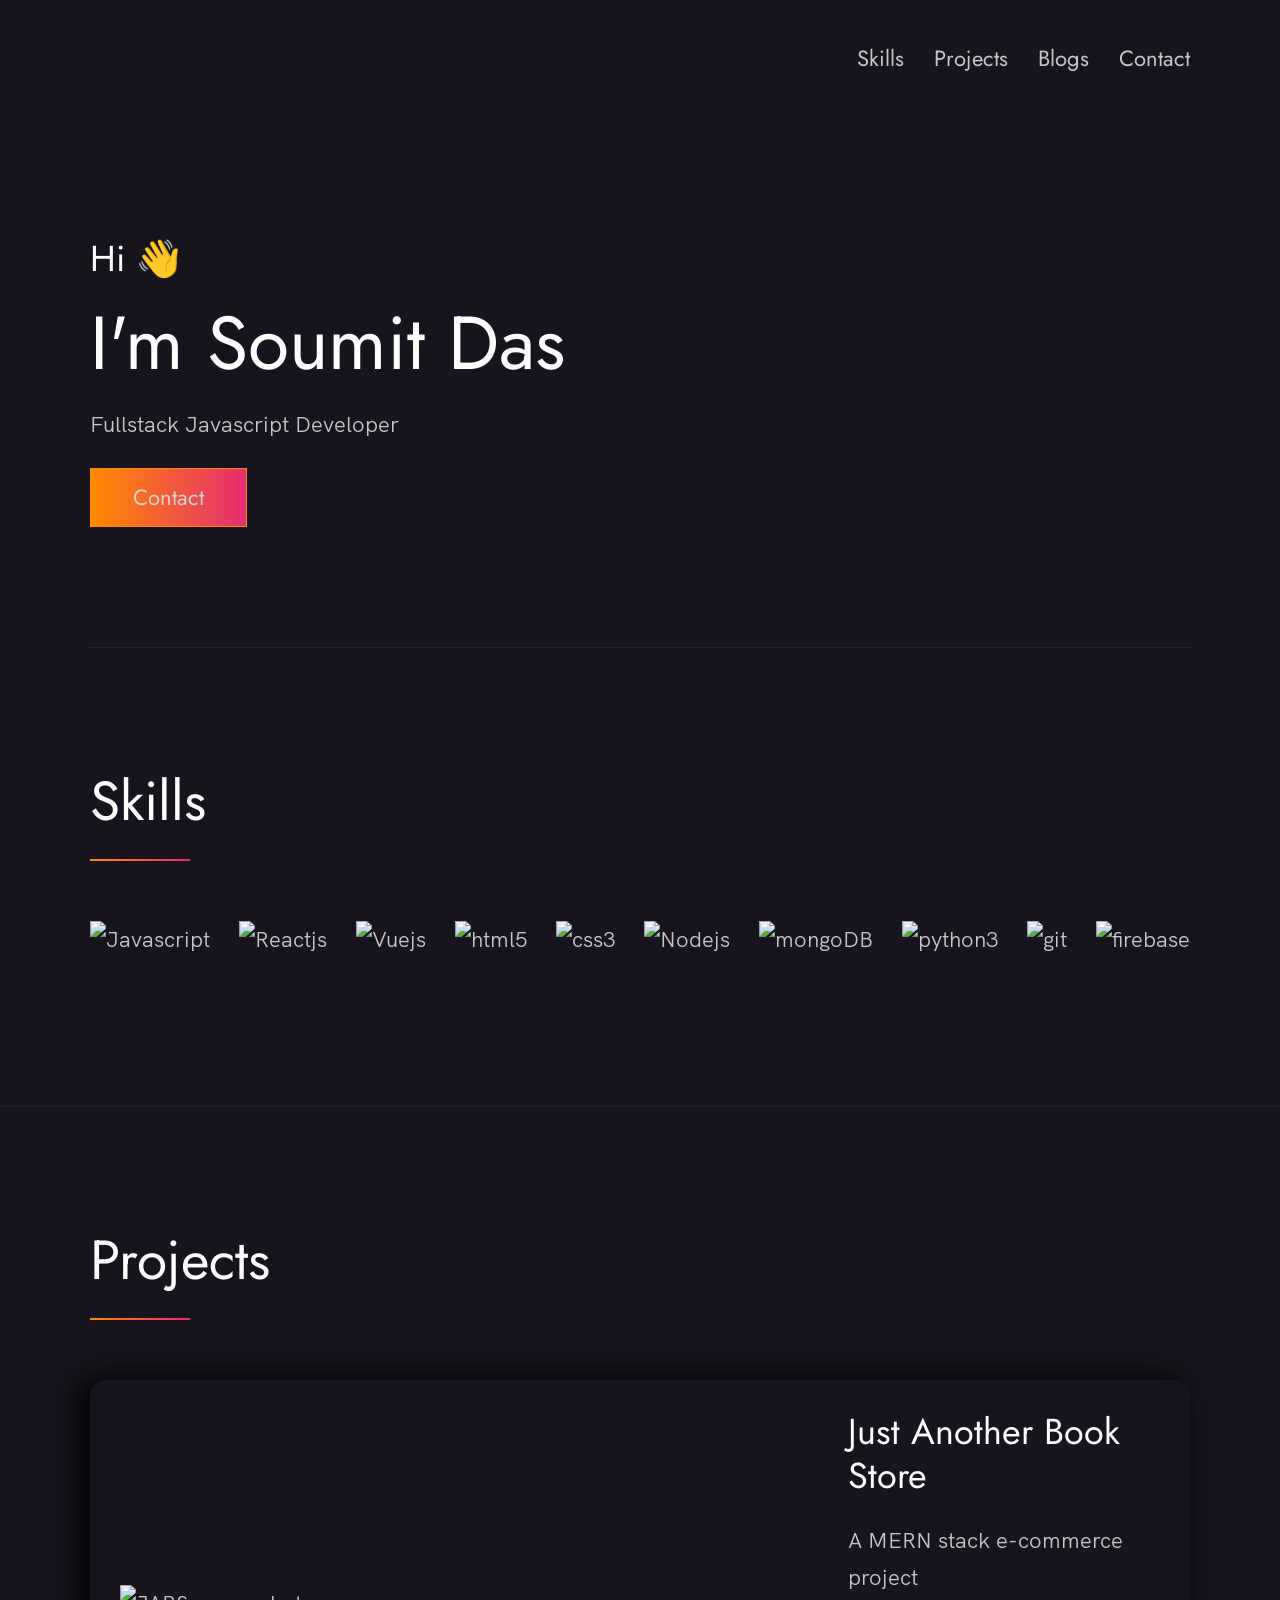
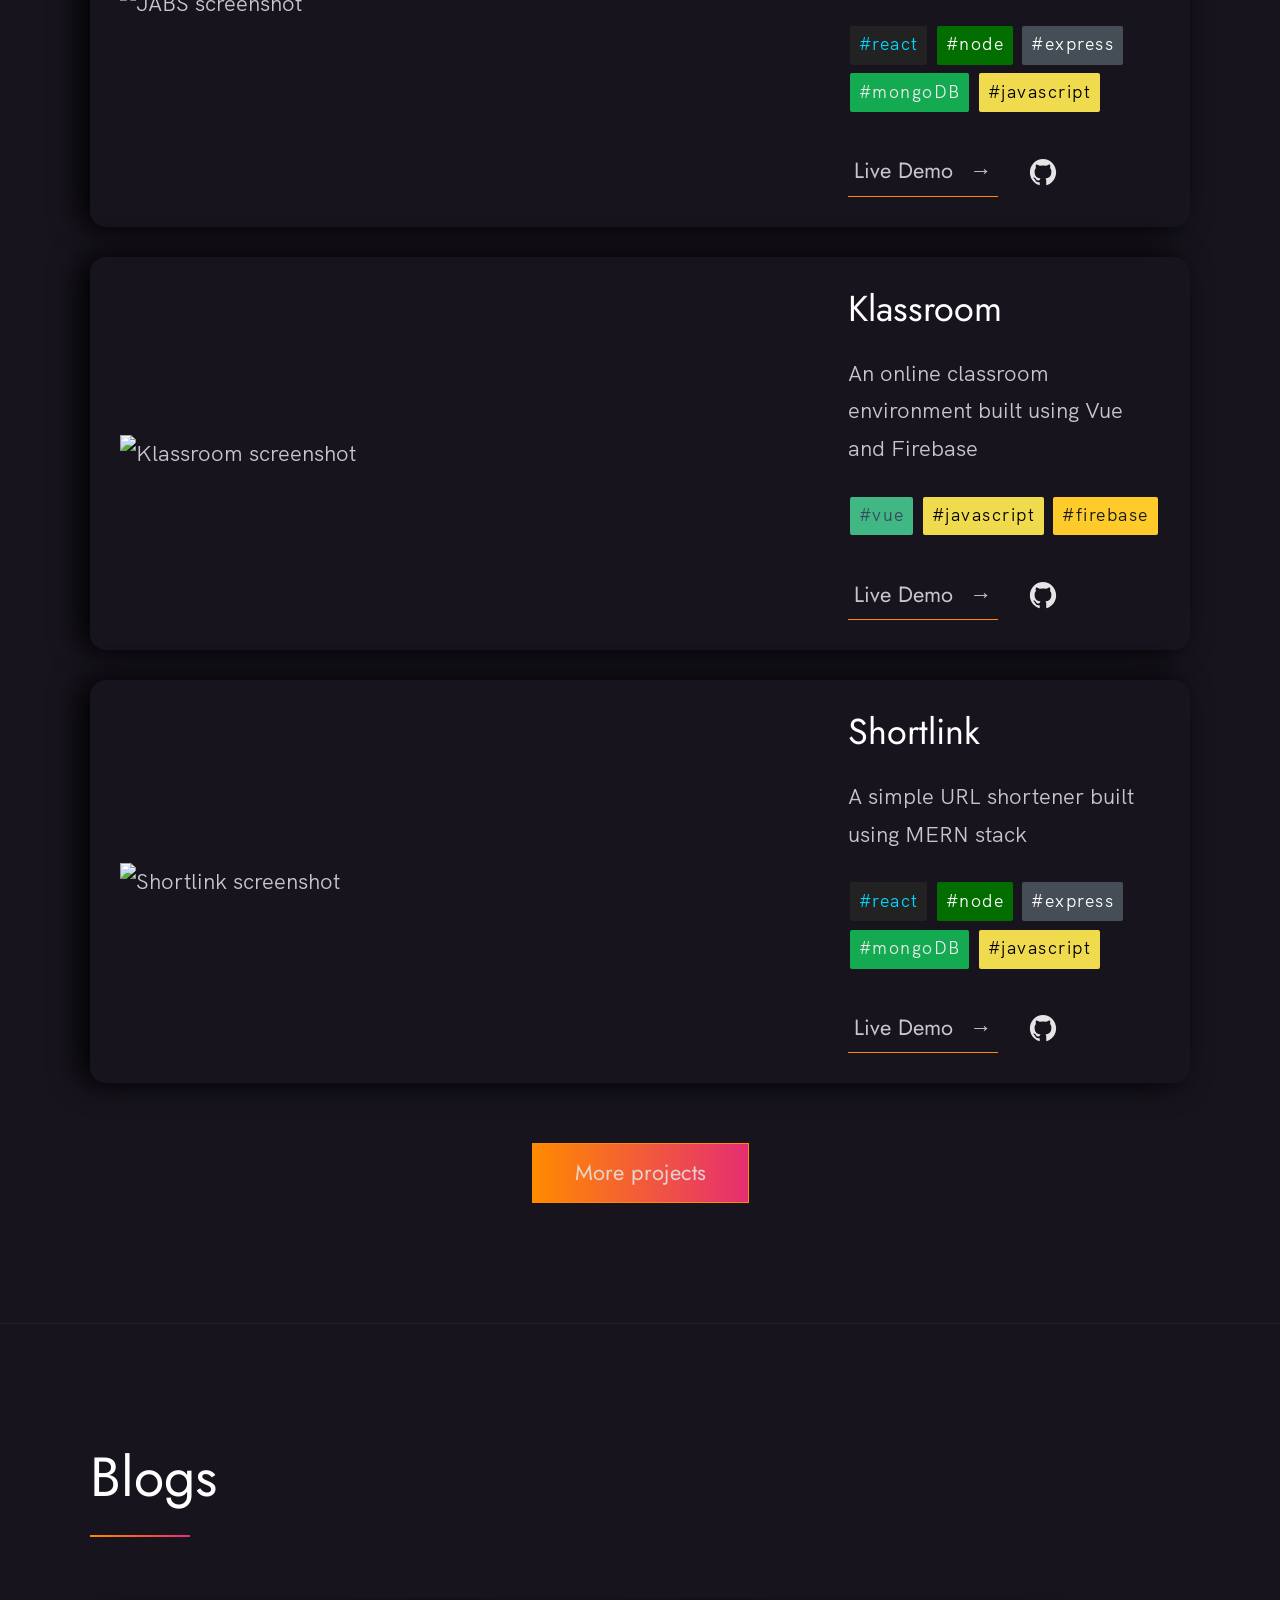
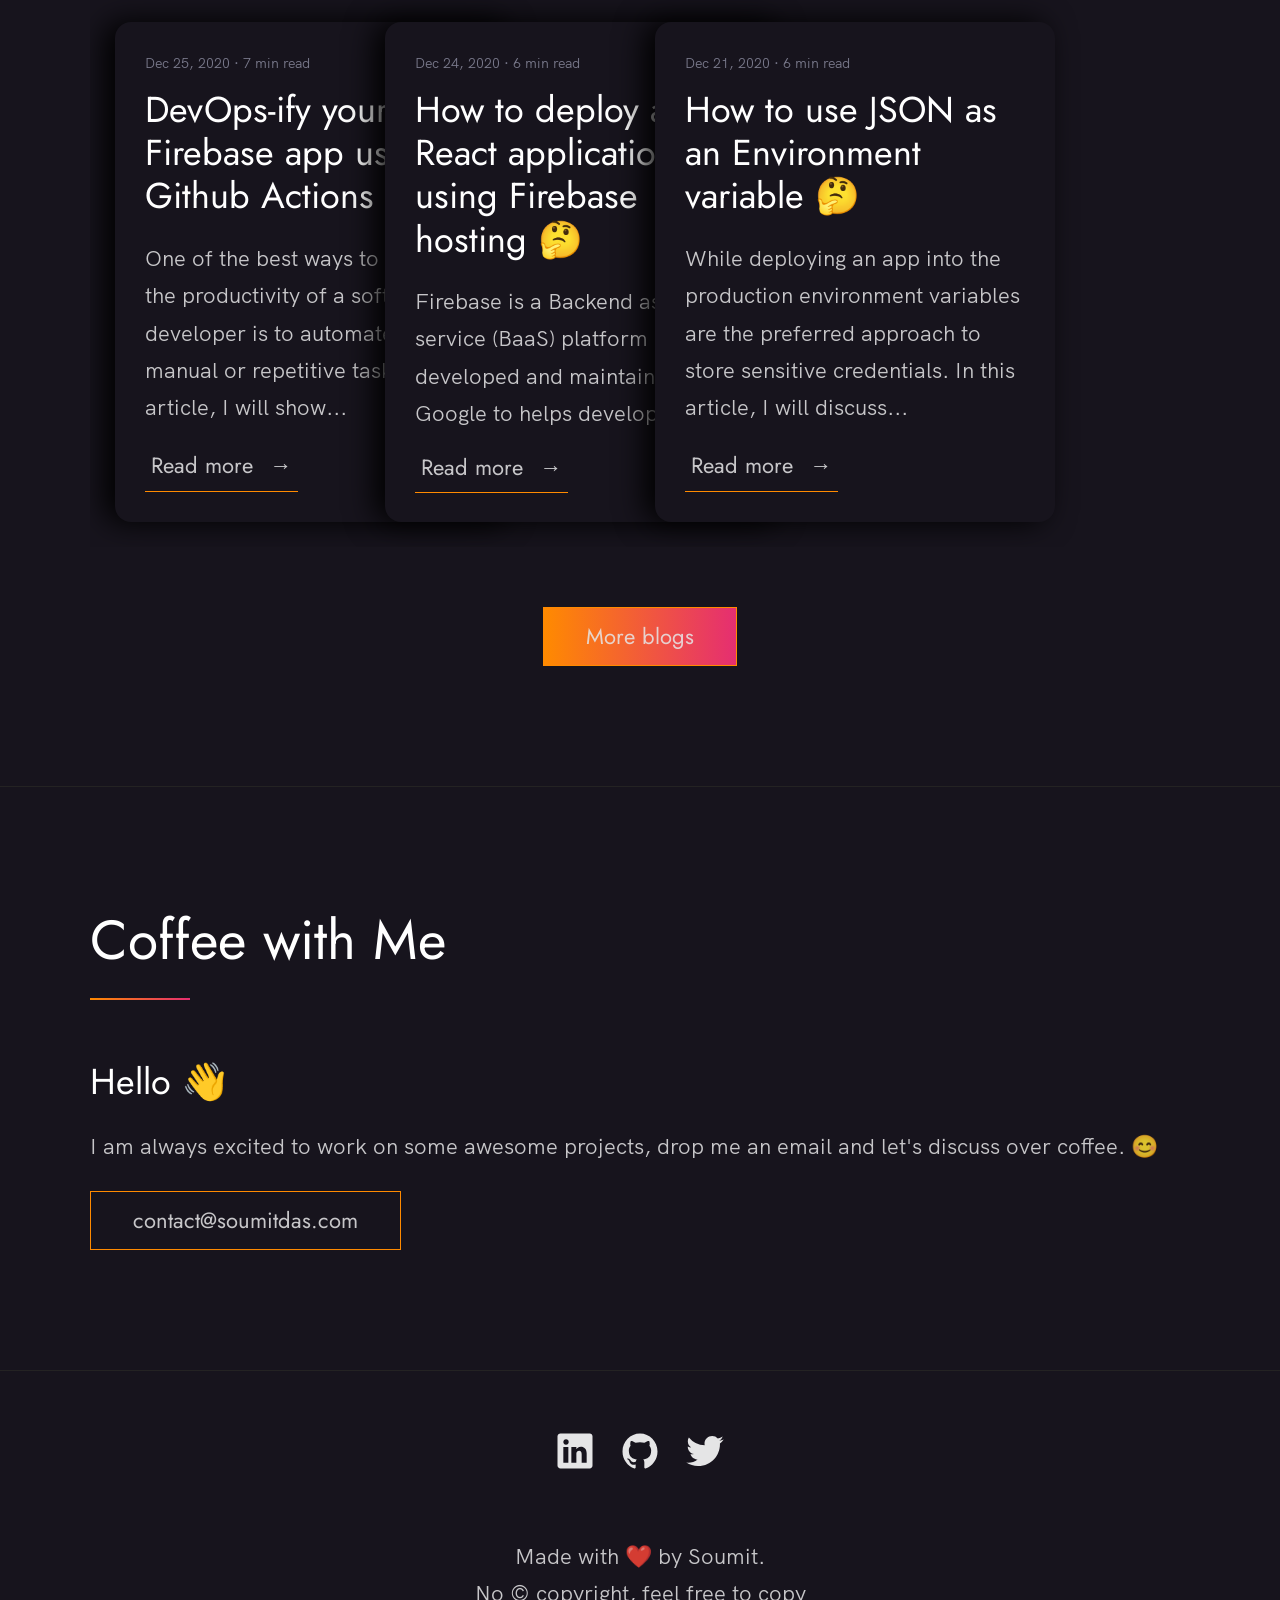
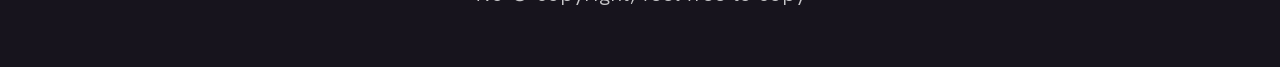
==== public/index.html @ e8c11f20 "first commit" ====
<!DOCTYPE html>
<html lang="en">
  <head>
    <meta charset="UTF-8" />
    <meta name="viewport" content="width=device-width, initial-scale=1.0" />
    <title>Myself Soumit Das</title>
    <meta
      name="description"
      content="An Engineering undergraduate student passionate about web technologies, worked with React, Vue, NodeJS, Express, MongoDB, PostgreSQL, Git and also familiar with Python, TypeScript, GraphQL, CI/CD"
    />
    <meta
      name="keywords"
      content="Soumit Das, Javascript, React, Vue, NodeJS, Express, MongoDB, PostgreSQL, Git, Python, TypeScript, GraphQL, CI/CD"
    />
    <link rel="shortcut icon" href="favicon.ico" type="image/x-icon" />
    <link rel="stylesheet" href="./static/css/style.css" />
  </head>
  <body>
    <header class="header">
      <div class="container">
        <nav class="navbar" role="navigation">
          <ul class="navbar-items">
            <li class="navbar-item">
              <a href="#skills" class="navbar-link">Skills</a>
            </li>
            <li class="navbar-item">
              <a href="#projects" class="navbar-link">Projects</a>
            </li>
            <li class="navbar-item">
              <a href="#blogs" class="navbar-link">Blogs</a>
            </li>
            <li class="navbar-item">
              <a href="#contact" class="navbar-link">Contact</a>
            </li>
          </ul>
        </nav>
        <div class="home-banner">
          <div class="banner-text">
            <h3>Hi 👋</h3>
            <h1 class="heading-primary">I'm Soumit Das</h1>
            <p class="subtitle">Fullstack Javascript Developer</p>
            <a href="#contact" class="button button-orange">Contact</a>
          </div>
          <!-- <div class="banner-image">
            <img
              src="./static/images/programming_banner.svg"
              alt="Programming"
            />
          </div> -->
        </div>
      </div>
    </header>
    <main>
      <section id="skills">
        <div class="container">
          <h2>Skills</h2>
          <div class="skills">
            <img
              src="https://s.svgbox.net/files.svg?ic=js-official&fill=000000"
              alt="Javascript"
              class="skills-icon"
            />
            <img
              src="https://s.svgbox.net/files.svg?ic=reactjs&fill=000000"
              alt="Reactjs"
              class="skills-icon"
            />
            <img
              src="https://s.svgbox.net/files.svg?ic=vue&fill=000000"
              alt="Vuejs"
              class="skills-icon"
            />
            <img
              src="https://s.svgbox.net/files.svg?ic=html&fill=000000"
              alt="html5"
              class="skills-icon"
            />
            <img
              src="https://s.svgbox.net/files.svg?ic=css&fill=000000"
              alt="css3"
              class="skills-icon"
            />
            <img
              src="https://s.svgbox.net/files.svg?ic=node&fill=000000"
              alt="Nodejs"
              class="skills-icon"
            />
            <img
              src="https://s.svgbox.net/files.svg?ic=mongo&fill=000000"
              alt="mongoDB"
              class="skills-icon"
            />
            <img
              src="https://s.svgbox.net/files.svg?ic=python&fill=000000"
              alt="python3"
              class="skills-icon"
            />
            <img
              src="https://s.svgbox.net/files.svg?ic=git&fill=000000"
              alt="git"
              class="skills-icon"
            />
            <img
              src="https://s.svgbox.net/files.svg?ic=firebase&fill=000000"
              alt="firebase"
              class="skills-icon"
            />
          </div>
        </div>
      </section>
      <section id="projects">
        <div class="container">
          <h2>Projects</h2>
          <article class="project-card">
            <figure class="project-image">
              <img
                src="https://i.imgur.com/p5w8kGt.jpg"
                alt="JABS screenshot"
              />
            </figure>
            <div class="project-text">
              <h3>Just Another Book Store</h3>
              <p>A MERN stack e-commerce project</p>
              <!-- <ul>
                <li>JavaScript</li>
              </ul> -->
              <div class="tags">
                <span class="tag tag-small tag-react">#react</span>
                <span class="tag tag-small tag-node">#node</span>
                <span class="tag tag-small">#express</span>
                <span class="tag tag-small tag-mongo">#mongoDB</span>
                <span class="tag tag-small tag-javascript">#javascript</span>
              </div>
              <div class="project-links">
                <a
                  href="https://jabs.netlify.app/"
                  target="_blank"
                  rel="noopener noreferrer"
                  class="link-text"
                >
                  Live Demo <span>&rarr;</span>
                </a>
                <a
                  href="https://github.com/soumitdas/jabs"
                  title="View Source Code"
                  target="_blank"
                  rel="noopener noreferrer"
                >
                  <img
                    src="./static/images/github.svg"
                    class="project-source"
                    alt="GitHub"
                  />
                </a>
              </div>
            </div>
          </article>
          <article class="project-card">
            <figure class="project-image">
              <img
                src="https://i.imgur.com/MnHKpUg.jpg"
                alt="Klassroom screenshot"
              />
            </figure>
            <div class="project-text">
              <h3>Klassroom</h3>
              <p>
                An online classroom environment built using Vue and Firebase
              </p>
              <div class="tags">
                <span class="tag tag-small tag-vue">#vue</span>
                <span class="tag tag-small tag-javascript">#javascript</span>
                <span class="tag tag-small tag-firebase">#firebase</span>
              </div>
              <div class="project-links">
                <a
                  href="https://klassroom-demo.web.app/"
                  target="_blank"
                  rel="noopener noreferrer"
                  class="link-text"
                >
                  Live Demo <span>&rarr;</span>
                </a>
                <a
                  href="https://github.com/soumitdas/klassroom"
                  title="View Source Code"
                  target="_blank"
                  rel="noopener noreferrer"
                >
                  <img
                    src="./static/images/github.svg"
                    class="project-source"
                    alt="GitHub"
                  />
                </a>
              </div>
            </div>
          </article>
          <article class="project-card">
            <figure class="project-image">
              <img
                src="https://i.imgur.com/ahQR9h0.png"
                alt="Shortlink screenshot"
              />
            </figure>
            <div class="project-text">
              <h3>Shortlink</h3>
              <p>A simple URL shortener built using MERN stack</p>
              <div class="tags">
                <span class="tag tag-small tag-react">#react</span>
                <span class="tag tag-small tag-node">#node</span>
                <span class="tag tag-small">#express</span>
                <span class="tag tag-small tag-mongo">#mongoDB</span>
                <span class="tag tag-small tag-javascript">#javascript</span>
              </div>
              <div class="project-links">
                <a
                  href="https://app.go6.in/"
                  target="_blank"
                  rel="noopener noreferrer"
                  class="link-text"
                >
                  Live Demo <span>&rarr;</span>
                </a>
                <a
                  href="https://github.com/soumitdas/shortlink"
                  title="View Source Code"
                  target="_blank"
                  rel="noopener noreferrer"
                >
                  <img
                    src="./static/images/github.svg"
                    class="project-source"
                    alt="GitHub"
                  />
                </a>
              </div>
            </div>
          </article>
          <div class="show-more-button">
            <a
              href="https://github.com/soumitdas"
              class="button button-orange"
              target="_blank"
              rel="noopener noreferrer"
              >More projects</a
            >
          </div>
        </div>
      </section>
      <section id="blogs">
        <div class="container">
          <h2>Blogs</h2>
          <div class="blogs-list">
            <article class="card">
              <header class="card-header">
                <p>
                  <time datetime="2020-12-25">Dec 25, 2020 </time
                  ><span>&middot;</span> 7 min read
                </p>
                <h3>DevOps-ify your Firebase app using Github Actions 😎</h3>
              </header>
              <div class="card-content">
                <p>
                  One of the best ways to increase the productivity of a
                  software developer is to automate any manual or repetitive
                  task. In this article, I will show...
                </p>
              </div>
              <div class="card-links">
                <a
                  href="https://soumitdas.hashnode.dev/devopsify-your-firebase-app-using-github-actions"
                  target="_blank"
                  rel="noopener noreferrer"
                  class="link-text"
                >
                  Read more <span>&rarr;</span>
                </a>
              </div>
            </article>
            <article class="card">
              <header class="card-header">
                <p>
                  <time datetime="2020-12-24">Dec 24, 2020 </time
                  ><span>&middot;</span> 6 min read
                </p>
                <h3>
                  How to deploy a React application using Firebase hosting 🤔
                </h3>
              </header>
              <div class="card-content">
                <p>
                  Firebase is a Backend as a service (BaaS) platform developed
                  and maintained by Google to helps developers...
                </p>
              </div>
              <div class="card-links">
                <a
                  href="https://soumitdas.hashnode.dev/how-to-deploy-a-react-application-using-firebase-hosting"
                  target="_blank"
                  rel="noopener noreferrer"
                  class="link-text"
                >
                  Read more <span>&rarr;</span>
                </a>
              </div>
            </article>
            <article class="card">
              <header class="card-header">
                <p>
                  <time datetime="2020-12-21">Dec 21, 2020 </time
                  ><span>&middot;</span> 6 min read
                </p>
                <h3>How to use JSON as an Environment variable 🤔</h3>
              </header>
              <div class="card-content">
                <p>
                  While deploying an app into the production environment
                  variables are the preferred approach to store sensitive
                  credentials. In this article, I will discuss...
                </p>
              </div>
              <div class="card-links">
                <a
                  href="https://soumitdas.hashnode.dev/how-to-use-json-as-an-environment-variable"
                  target="_blank"
                  rel="noopener noreferrer"
                  class="link-text"
                >
                  Read more <span>&rarr;</span>
                </a>
              </div>
            </article>
          </div>
          <div class="show-more-button">
            <a
              href="https://soumitdas.hashnode.dev/"
              class="button button-orange"
              target="_blank"
              rel="noopener noreferrer"
              >More blogs</a
            >
          </div>
        </div>
      </section>
      <section id="contact">
        <div class="container">
          <h2>Coffee with Me</h2>
          <h3>Hello 👋</h3>
          <p>
            I am always excited to work on some awesome projects, drop me an
            email and let's discuss over coffee. 😊
          </p>
          <a href="mailto:contact@soumitdas.com" class="button"
            >contact@soumitdas.com</a
          >
        </div>
      </section>
    </main>
    <footer class="footer">
      <div class="container">
        <ul class="footer-social-links">
          <li class="footer-social-link-item">
            <a
              href="https://www.linkedin.com/in/soumitdas99"
              title="Link to LinkedIn Profile"
            >
              <img
                src="./static/images/linkedin.svg"
                class="footer-social-image"
                alt="LinkedIn"
              />
            </a>
          </li>
          <li class="footer-social-link-item">
            <a
              href="https://github.com/soumitdas/"
              title="Link to Github Profile"
            >
              <img
                src="./static/images/github.svg"
                class="footer-social-image"
                alt="GitHub"
              />
            </a>
          </li>
          <li class="footer-social-link-item">
            <a
              href="https://twitter.com/soumitdas99"
              title="Link to Twitter Profile"
            >
              <img
                src="./static/images/twitter.svg"
                class="footer-social-image"
                alt="Twitter"
              />
            </a>
          </li>
        </ul>
        <p>
          Made with ❤️ by Soumit. <br />
          No &copy; copyright, feel free to copy
        </p>
      </div>
    </footer>
    <a href="#top" class="back-to-top" title="Back to Top">
      <img src="./static/images/arrow_up.svg" alt="Back to Top" />
    </a>
    <script src="main.js"></script>
  </body>
</html>
---- public/static/css/style.css ----
@font-face {
  font-family: "Hk Grotesk";
  font-style: normal;
  font-weight: 400;
  src: url("../fonts/HKGrotesk-Regular.woff") format("woff");
}

@font-face {
  font-family: "Jost";
  font-style: normal;
  font-weight: 400;
  src: url("../fonts/Jost-Regular.ttf") format("woff");
}

:root {
  --font: "Hk Grotesk", sans-serif;
  --font-size-small: 1.8rem;
  --font-size-normal: 2.2rem;
  --font-size-medium: 2.8rem;
  --font-size-medium-1: 3.6rem;
  --font-size-large: 5.5rem;
  --font-size-extra-large: 7.5rem;

  --line-height-normal: 1.7;
  --line-height-small: 1.2;

  --orange: #ff8a00;
  --black: #17141d;
  --white: #fff;
  --white-1: #e5e5e6da;
  --light-dark: #7a7a8c;
  --tag-bg: #454e56;
  --gradient: linear-gradient(90deg, var(--orange), #e52e71);

  --border-bottom: #7a7a8c;
  --border-light: 1px solid rgb(36, 35, 35);

  --container-max-width: 1180px;
  --container-normal-width: 800px;
  --container-medium-width: 700px;
  --container-small-width: 500px;

  --gutter-huge: 12rem;
  --gutter-medium: 6rem;
  --gutter-normal: 3rem;
  --gutter-small: 2.5rem;
  --gutter-small-1: 2.5rem;
  --gutter-extra-small: 2rem;
}

* {
  margin: 0;
  padding: 0;
  box-sizing: inherit;
}

html {
  font-size: 62.5%;
  box-sizing: border-box;
  scroll-behavior: smooth;
}

@media (max-width: 1000px) {
  html {
    font-size: 52%;
  }
}

body {
  font-size: var(--font-size-normal);
  font-family: var(--font);
  font-weight: 400;
  color: var(--white-1);
  line-height: var(--line-height-normal);
  background: var(--black);
  overflow-x: hidden;
}

img {
  object-fit: contain;
  max-width: 100%;
}

.container {
  max-width: var(--container-max-width);
  margin: 0 auto;
}

@media (max-width: 1340px) {
  .container {
    max-width: 1100px;
  }
}

@media (max-width: 1240px) {
  .container {
    padding: 0 var(--gutter-normal);
  }
}
@media (max-width: 600px) {
  .container {
    max-width: 0 var(--gutter-normal);
  }
}

section {
  padding: var(--gutter-huge) 0;
  border-bottom: var(--border-light);
}

/*typography*/
h1,
h2,
h3 {
  font-family: "Jost", sans-serif;
  line-height: var(--line-height-small);
  font-weight: 400;
  color: var(--white);
}

.heading-primary {
  line-height: 1;
  font-size: var(--font-size-extra-large);
  font-weight: 400;
}

h2 {
  font-size: var(--font-size-large);
  margin-bottom: var(--gutter-medium);
}

h2::after {
  content: "";
  display: block;
  height: 2px;
  width: 10rem;
  background: var(--gradient);
  margin: var(--gutter-small) 0;
}

h3 {
  font-size: var(--font-size-medium-1);
  margin-bottom: var(--gutter-small);
}

@media (max-width: 500px) {
  .heading-primary {
    font-size: var(--font-size-large);
  }

  h2 {
    font-size: var(--font-size-medium-1);
  }

  h3 {
    font-size: var(--font-size-medium);
  }
}

p {
  margin: var(--gutter-small-1) 0;
}

/* @media (max-width: 900px) {
 .heading-primary {
    font-size: var(--font-size-large);
  }

  p {
    max-width: var(--container-small-width);
  }
} */

/*nav*/
.navbar {
  display: flex;
  justify-content: flex-end;
  padding: var(--gutter-normal) 0;
}

.navbar-items {
  display: flex;
  list-style: none;
}

.navbar-item:not(:last-child) {
  margin-right: var(--gutter-normal);
}

@media (max-width: 500px) {
  .navbar {
    justify-content: center;
  }
}

/* @media (max-width: 400px) {
  .navbar-item:not(:last-child) {
    margin-right: var(--gutter-normal);
  }
} */

@media (max-width: 300ox) {
  .navbar {
    font-size: var(--font-size-small);
  }
}

.navbar-link {
  position: relative;
  display: inline-block;
  padding: 1rem 0;
  text-decoration: none;
  color: inherit;
}

.navbar-link:hover {
  background: var(--gradient);
  text-shadow: none;
  -webkit-text-fill-color: transparent;
  -webkit-background-clip: text;
  background-clip: text;
}

/* links and button */
a {
  color: var(--white);
  font-weight: 400;
  font-family: "Jost", sans-serif;
  outline: 2px solid transparent;
}

::-moz-focus-inner {
  border: 0;
}

button:focus,
a:focus {
  outline: 2px solid var(--orange);
}

body:not(.user-is-tabbing) button:focus,
body:not(.user-is-tabbing) a:focus {
  outline: none;
}

.link:hover {
  color: var(--orange);
}

.button {
  position: relative;
  display: inline-block;
  padding: 1rem 4.2rem;
  text-decoration: none;
  color: inherit;
  border: 1px solid var(--orange);
  font-weight: 400;
}

.button:focus {
  outline: none;
}

.button::after {
  content: "";
  display: block;
  position: absolute;
  top: 0;
  left: 0;
  right: 100%;
  background: var(--white);
  height: 100%;
  z-index: -1;
  transition: all 0.2s cubic-bezier(1, 0.68, 0.16, 0.9);
}

.button:hover::after,
.button:focus::after {
  right: 0;
  background: var(--gradient);
}

.button-orange {
  background: var(--gradient);
  transition: all 0.2s;
}

.button-orange::after {
  display: none;
}

.button-orange:hover,
.button-orange:focus {
  background: transparent;
}

.link-text {
  position: relative;
  display: inline-block;
  padding: 0.6rem;
  color: inherit;
  text-decoration: none;
  border-bottom: 1px solid var(--orange);
}

.link-text::after {
  content: "";
  display: block;
  position: absolute;
  top: 0;
  left: 0;
  right: 100%;
  background: var(--white);
  height: 100%;
  z-index: -1;
  transition: all 0.2s cubic-bezier(1, 0.68, 0.16, 0.9);
}

.link-text:focus {
  outline: none;
}

.link-text:hover::after,
.link-text:focus:after {
  right: 0;
  background: var(--gradient);
}

.link-text span {
  padding-left: 1rem;
  font-family: sans-serif;
}

/* Skills */
.skills {
  display: flex;
  justify-content: space-between;
}

.skills-icon {
  height: 6.5rem;
  max-width: 18rem;
}

.skills::-webkit-scrollbar {
  width: 10px;
  height: 10px;
}
.skills::-webkit-scrollbar-thumb {
  background: #201c29;
  border-radius: 10px;
  box-shadow: inset 2px 2px 2px hsla(0, 0%, 100%, 0.25),
    inset -2px -2px 2px rgba(0, 0, 0, 0.25);
}

.skills::-webkit-scrollbar-track {
  background: linear-gradient(90deg, #201c29, #201c29 1px, #17141d 0, #17141d);
}

@media (max-width: 1240px) {
  .skills {
    overflow-x: scroll;
    padding: var(--gutter-normal);
  }

  .skills-icon:not(:last-of-type) {
    margin-right: var(--gutter-medium);
  }
}

/* ----- Back to Top ----- */

.back-to-top {
  position: fixed;
  bottom: 4rem;
  right: 4rem;
  display: flex;
  justify-content: center;
  align-items: center;
  height: 5.5rem;
  width: 5.5rem;
  background: var(--gradient);
  border-radius: 50%;
  z-index: 10;
  visibility: hidden;
  transition: all 0.4s;
}

.back-to-top img {
  height: 70%;
}

@media (max-width: 900px) {
  .back-to-top {
    right: 2rem;
  }
}

@media (max-width: 500px) {
  .back-to-top {
    right: 1rem;
  }
}

/* Project Cards */

.project-card {
  padding: var(--gutter-normal);
  border-radius: 16px;
  background: var(--black);
  box-shadow: -1rem 0 3rem #000;
  display: flex;
  align-items: center;
  transition: 0.2s;
  margin: 0;
  scroll-snap-align: start;
  clear: both;
  position: relative;
}

.project-card:hover {
  transform: translateY(-1rem);
}

.project-card:not(:last-child) {
  margin-bottom: var(--gutter-normal);
}

@media (max-width: 900px) {
  .project-card {
    align-items: initial;
    flex-direction: column;
  }
}

.project-image {
  margin-bottom: var(--gutter-normal);
}

/* .project-image img {
  border-top-left-radius: 16px;
  border-top-right-radius: 16px;
} */

.project-text {
  flex: 0 0 30%;
  /* padding: 0 var(--gutter-normal); */
}

.project-text h3:hover {
  background: var(--gradient);
  text-shadow: none;
  -webkit-text-fill-color: transparent;
  -webkit-background-clip: text;
  background-clip: text;
}

.project-text ul {
  list-style-position: inside;
  margin-bottom: var(--gutter-normal);
}

.project-links {
  display: flex;
  align-items: center;
}

.project-source {
  display: block;
  height: 3rem;
  margin-left: var(--gutter-normal);
  transition: all 0.3s;
}

.project-source:hover {
  transform: scale(1.2);
}

@media (min-width: 901px) {
  .project-image {
    flex: 1;
    margin-right: var(--gutter-medium);
    margin-bottom: 0;
  }
  /* .project-image img {
    border-top-left-radius: 16px;
    border-bottom-left-radius: 16px;
  } */

  .project-text {
    flex: 0 0 30%;
    /* padding: var(--gutter-normal) 0; */
  }
}

.show-more-button {
  text-align: center;
  margin-top: var(--gutter-medium);
}

/* Tags */
.tags:not(:last-child) {
  margin-bottom: var(--gutter-normal);
}

.tag {
  display: inline-block;
  border-radius: 3px;
  padding: 0.2em 0.5em 0.3em;
  border-radius: 2px;
  background: var(--tag-bg);
  color: var(--white);
  font-weight: 600;
  letter-spacing: 0.1ch;
  margin: 0.25em 0.1em;
}

.tag-small {
  font-size: 0.8em;
  display: inline-block;
  letter-spacing: 0.15ch;
  font-weight: 400;
}

.tag-large {
  font-size: 1.2em;
  border-radius: 4px;
}

.tag-javascript {
  background: #f0db4f;
  color: black;
}

.tag-vue {
  background: #41b883;
  color: #35495e;
}

.tag-node {
  background: #026e00;
  color: white;
}

.tag-mongo {
  background: #13aa52;
  color: #ececea;
}

.tag-purple {
  color: white;
  background: #6675e0;
}

.tag-react {
  color: #00d8ff;
  background: #222;
}

.tag-firebase {
  background: #ffcb2b;
  color: #12181a;
}

/* Blog cards */
.blogs-list {
  display: flex;
  padding: var(--gutter-small);
  overflow-x: auto;
}

.blogs-list::-webkit-scrollbar {
  width: 10px;
  height: 10px;
}
.blogs-list::-webkit-scrollbar-thumb {
  background: #201c29;
  border-radius: 10px;
  box-shadow: inset 2px 2px 2px hsla(0, 0%, 100%, 0.25),
    inset -2px -2px 2px rgba(0, 0, 0, 0.25);
}

.blogs-list::-webkit-scrollbar-track {
  background: linear-gradient(90deg, #201c29, #201c29 1px, #17141d 0, #17141d);
}

.card {
  height: 500px;
  width: 400px;
  min-width: 350px;
  padding: var(--gutter-normal);
  border-radius: 16px;
  background: var(--black);
  box-shadow: -1rem 0 3rem #000;
  display: flex;
  flex-direction: column;
  transition: 0.2s;
  margin: 0;
  scroll-snap-align: start;
  clear: both;
  position: relative;
}

.card .buttons {
  margin: 0.5rem 0;
}
.card .button {
  font-size: 14px;
}

.card:focus-within ~ .card,
.card:hover ~ .card {
  transform: translateX(130px);
}

.card:hover {
  transform: translateY(-1rem);
}

.card:not(:first-child) {
  margin-left: -130px;
}

.card-header {
  margin-bottom: 1rem;
}

.card-header p {
  font-size: 14px;
  margin: 0 0 1rem;
  color: var(--light-dark);
}

.card-header h3 {
  margin: 0.25rem 0 auto;
  text-decoration: none;
  border: 0;
  display: inline-block;
}

.card-header h3:hover {
  background: var(--gradient);
  text-shadow: none;
  -webkit-text-fill-color: transparent;
  -webkit-background-clip: text;
  background-clip: text;
}

.card-content {
  margin-top: 1rem;
  margin-bottom: auto;
}

.card-content p {
  margin: 0 0 1rem;
}

/* .header {
  height: 100vh;
} */

.home-banner {
  display: flex;
  padding: var(--gutter-huge) 0;
  border-bottom: var(--border-light);
}

.banner-text {
  flex: 1 1;
  /* position: absolute;
  top: 50%;
  transform: translateY(-50%); */
}

.banner-image {
  display: flex;
  align-items: center;
  justify-content: center;
}

.banner-image img {
  height: auto;
}

/* Footer */
.footer {
  text-align: center;
  padding: var(--gutter-normal) 0;
}

.footer-social-links {
  display: flex;
  justify-content: center;
  padding: var(--gutter-normal) 0;
  list-style: none;
}

.footer-social-link-item:not(:last-of-type) {
  margin-right: var(--gutter-small);
}

.footer-social-image {
  height: 4rem;
}

.footer-github-buttons {
  display: flex;
  justify-content: center;
}

.footer-github-buttons iframe {
  height: 2.5rem;
  width: 84px;
  transform: translateY(3px);
}
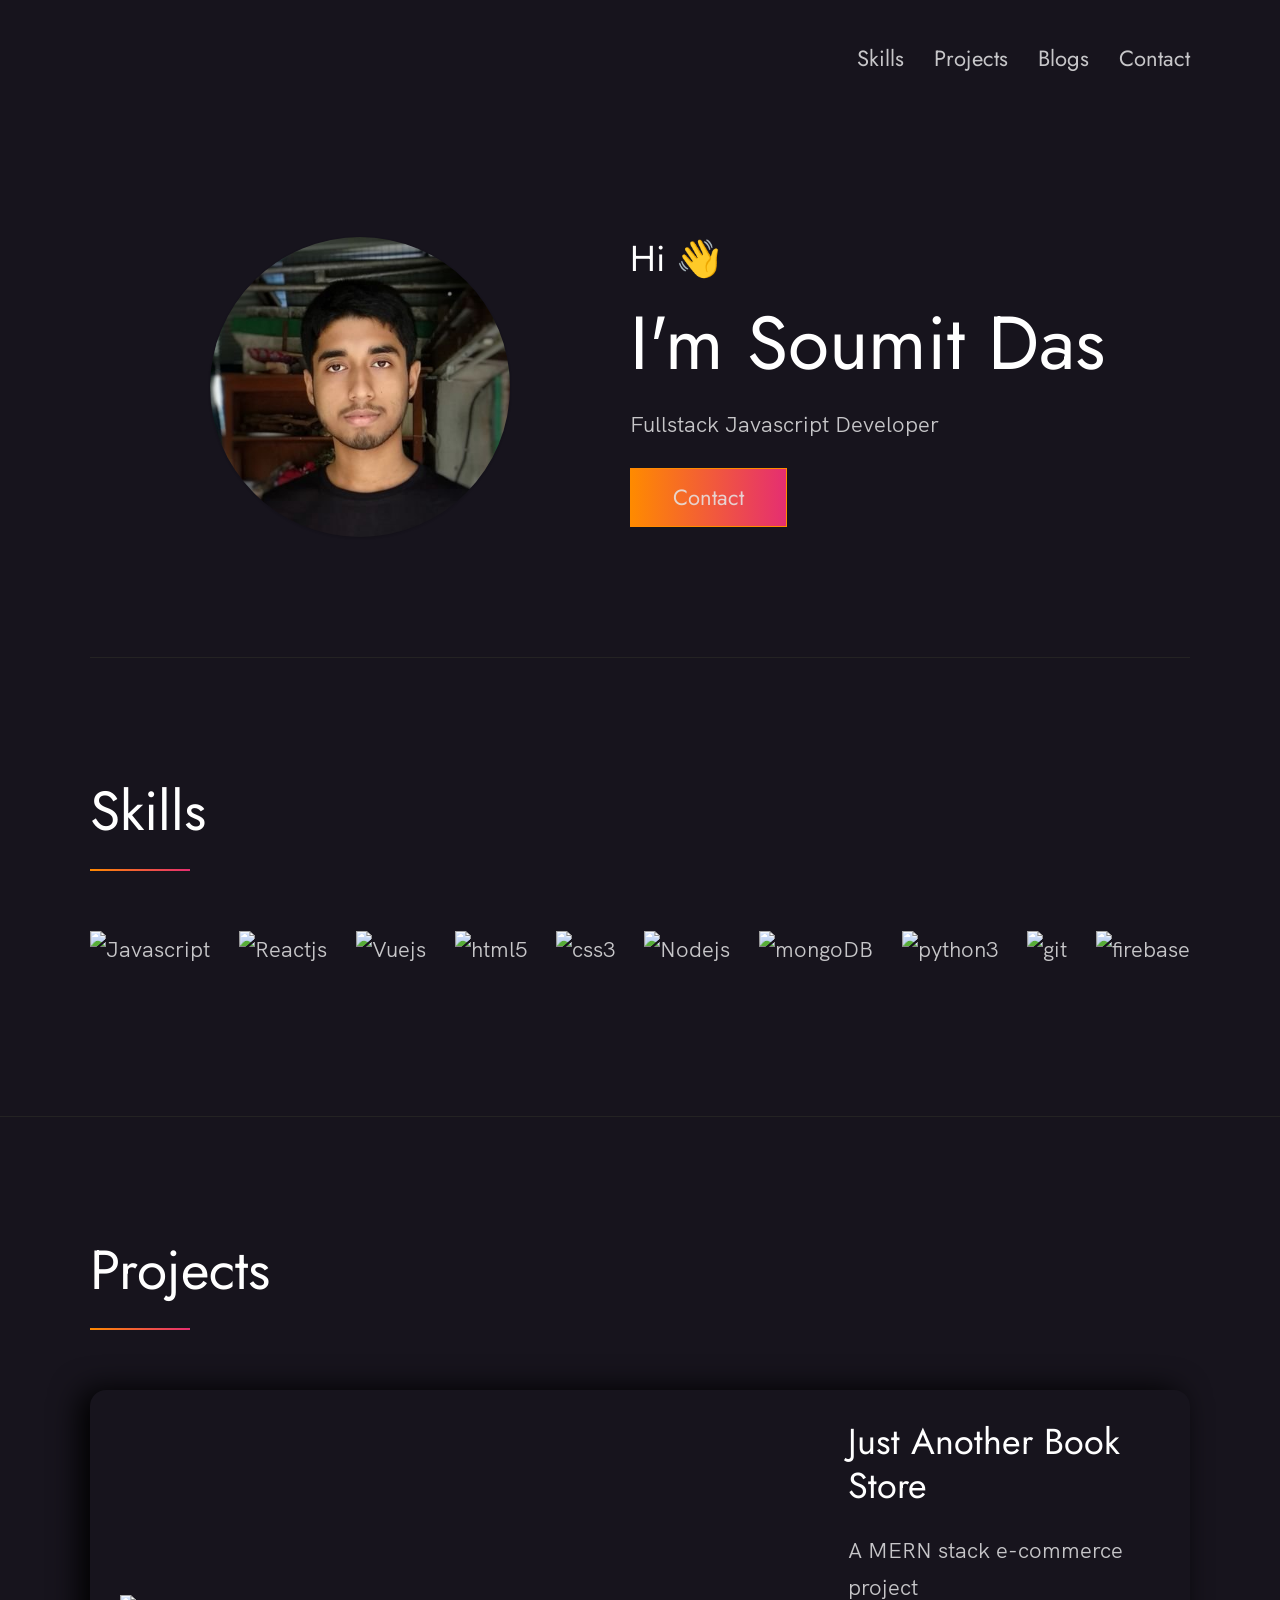
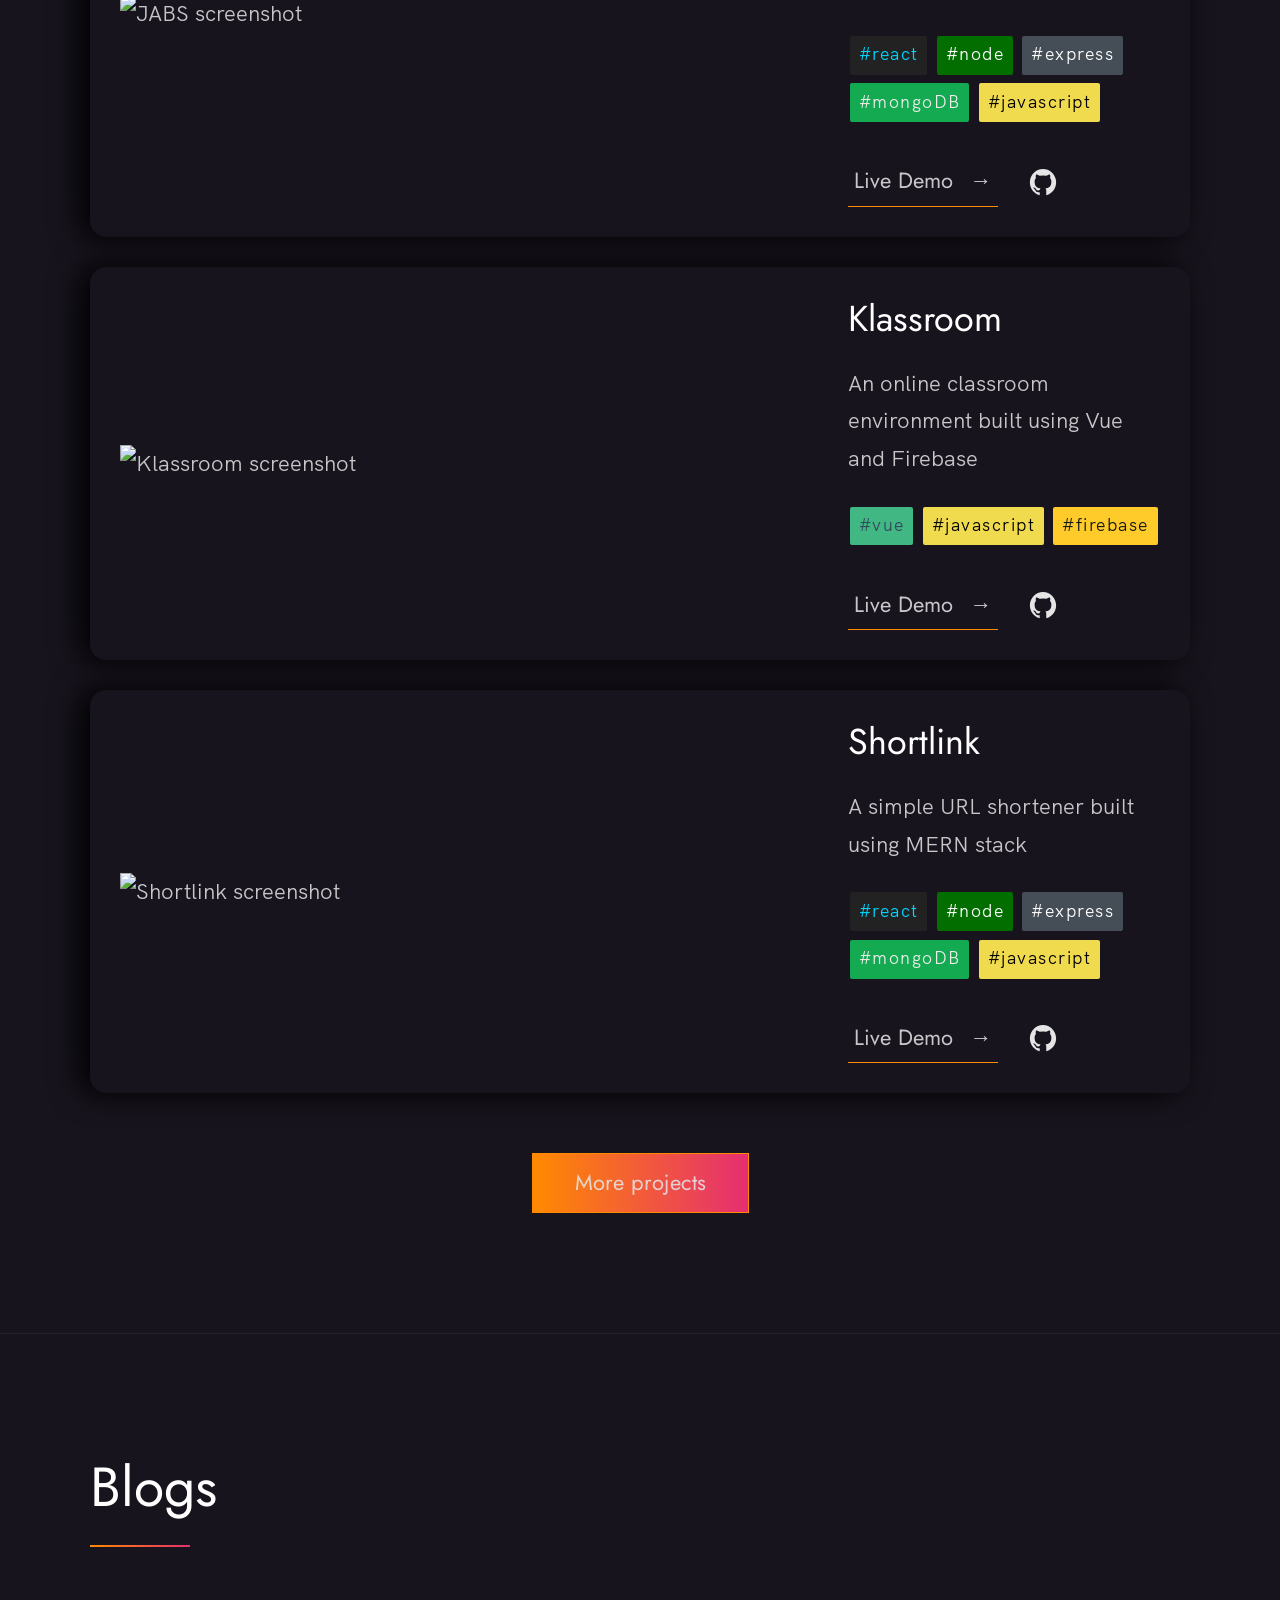
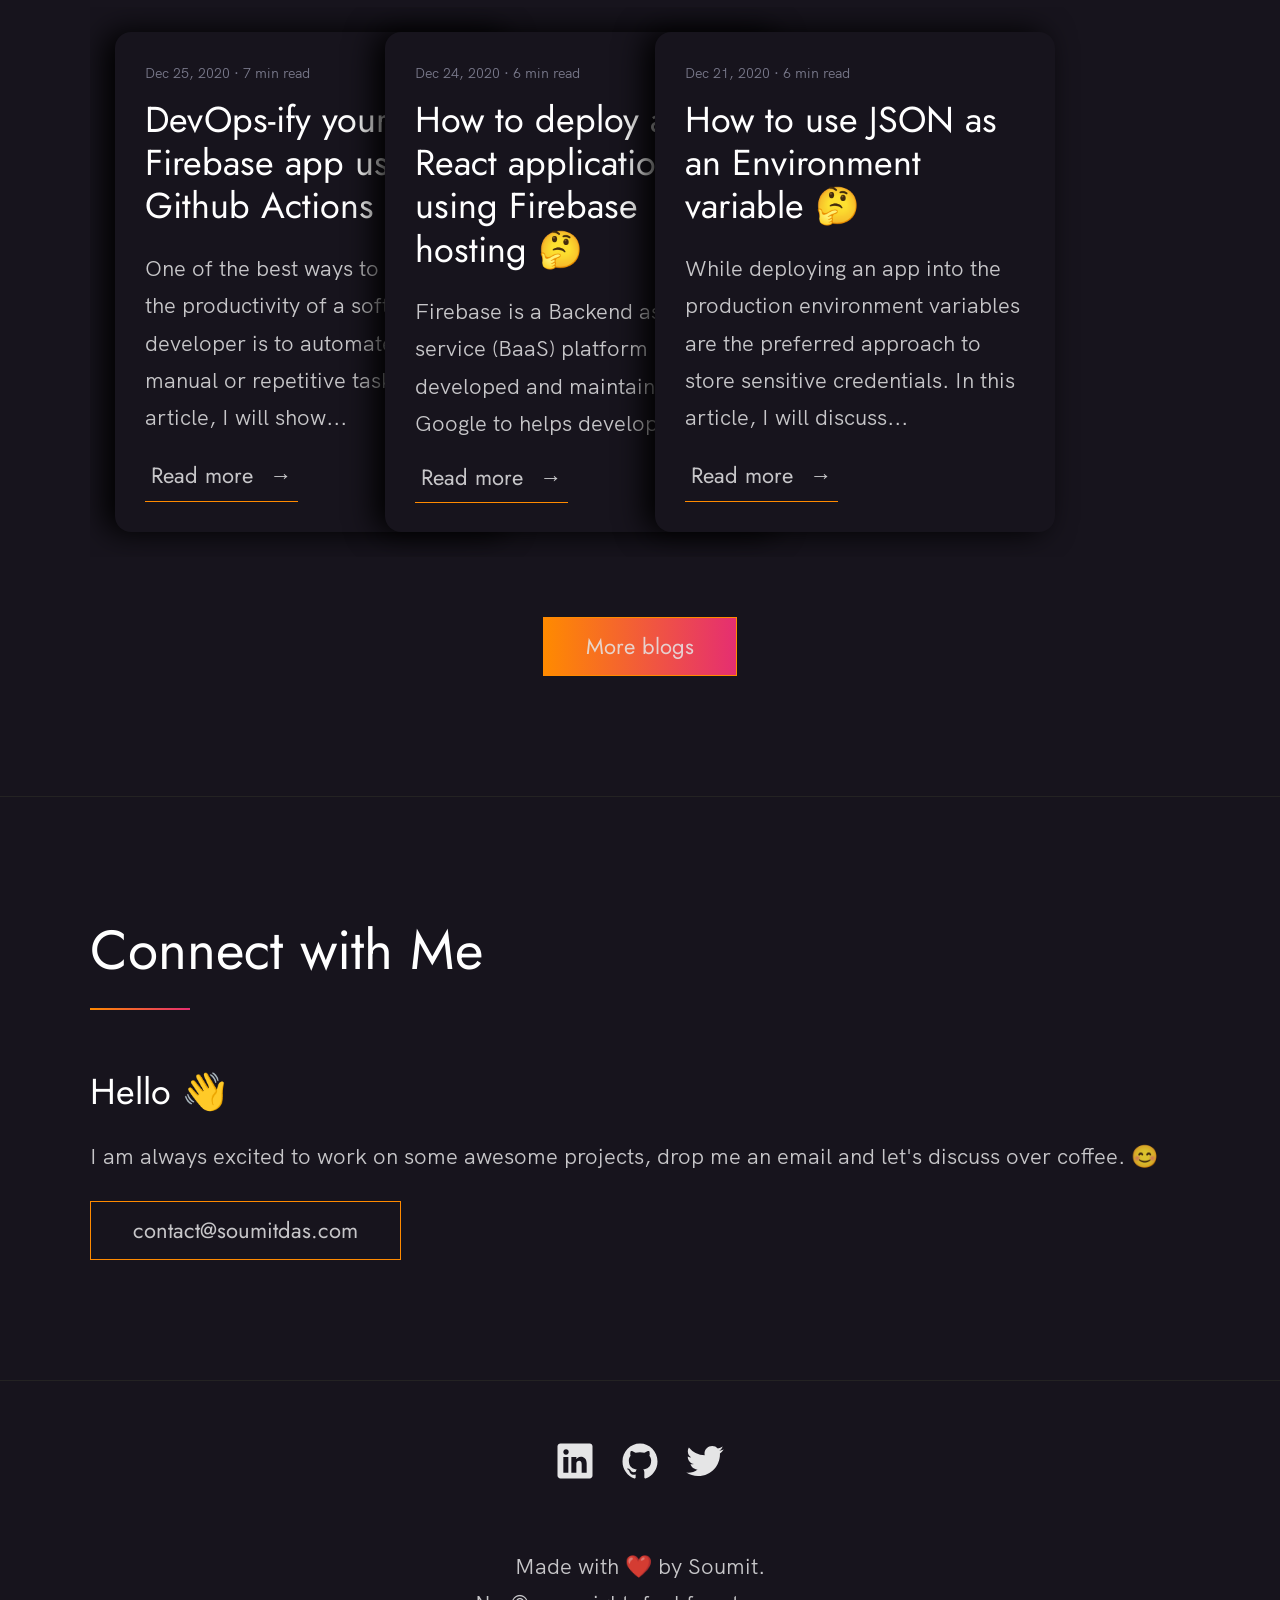
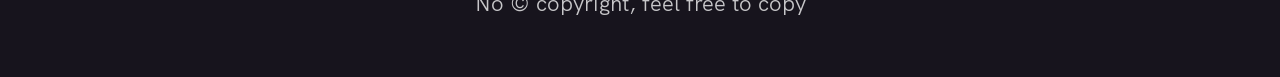
==== commit b83a1c36: "added user avatar & move JS to static folder" ====
--- a/public/index.html
+++ b/public/index.html
@@ -8,6 +8,7 @@
       name="description"
       content="An Engineering undergraduate student passionate about web technologies, worked with React, Vue, NodeJS, Express, MongoDB, PostgreSQL, Git and also familiar with Python, TypeScript, GraphQL, CI/CD"
     />
+    <meta property="og:image" content="./static/images/soumitdas.jpg" />
     <meta
       name="keywords"
       content="Soumit Das, Javascript, React, Vue, NodeJS, Express, MongoDB, PostgreSQL, Git, Python, TypeScript, GraphQL, CI/CD"
@@ -35,18 +36,15 @@
           </ul>
         </nav>
         <div class="home-banner">
+          <div class="banner-image">
+            <img src="./static/images/soumitdas.jpg" alt="SOumit Das" />
+          </div>
           <div class="banner-text">
             <h3>Hi 👋</h3>
             <h1 class="heading-primary">I'm Soumit Das</h1>
             <p class="subtitle">Fullstack Javascript Developer</p>
             <a href="#contact" class="button button-orange">Contact</a>
           </div>
-          <!-- <div class="banner-image">
-            <img
-              src="./static/images/programming_banner.svg"
-              alt="Programming"
-            />
-          </div> -->
         </div>
       </div>
     </header>
@@ -345,7 +343,7 @@
       </section>
       <section id="contact">
         <div class="container">
-          <h2>Coffee with Me</h2>
+          <h2>Connect with Me</h2>
           <h3>Hello 👋</h3>
           <p>
             I am always excited to work on some awesome projects, drop me an
@@ -406,6 +404,6 @@
     <a href="#top" class="back-to-top" title="Back to Top">
       <img src="./static/images/arrow_up.svg" alt="Back to Top" />
     </a>
-    <script src="main.js"></script>
+    <script src="./static/js/main.js"></script>
   </body>
 </html>
--- a/public/static/css/style.css
+++ b/public/static/css/style.css
@@ -666,20 +666,35 @@
 }
 
 .banner-text {
-  flex: 1 1;
-  /* position: absolute;
-  top: 50%;
-  transform: translateY(-50%); */
+  flex: 1;
 }
 
 .banner-image {
-  display: flex;
+  flex: 0 0 30%;
+  max-width: 30rem;
   align-items: center;
-  justify-content: center;
+  margin: 0 var(--gutter-huge);
 }
 
 .banner-image img {
-  height: auto;
+  display: block;
+  margin: 0 auto;
+  box-shadow: 0 1px 3px 0 rgba(0, 0, 0, 0.1), 0 1px 2px 0 rgba(0, 0, 0, 0.06);
+  border-width: 4px;
+  border-color: rgba(255, 255, 255, 1);
+  border-radius: 9999px;
+}
+
+@media (max-width: 900px) {
+  .home-banner {
+    align-items: initial;
+    flex-direction: column;
+  }
+
+  .banner-image {
+    margin: 0 auto;
+    margin-bottom: var(--gutter-medium);
+  }
 }
 
 /* Footer */
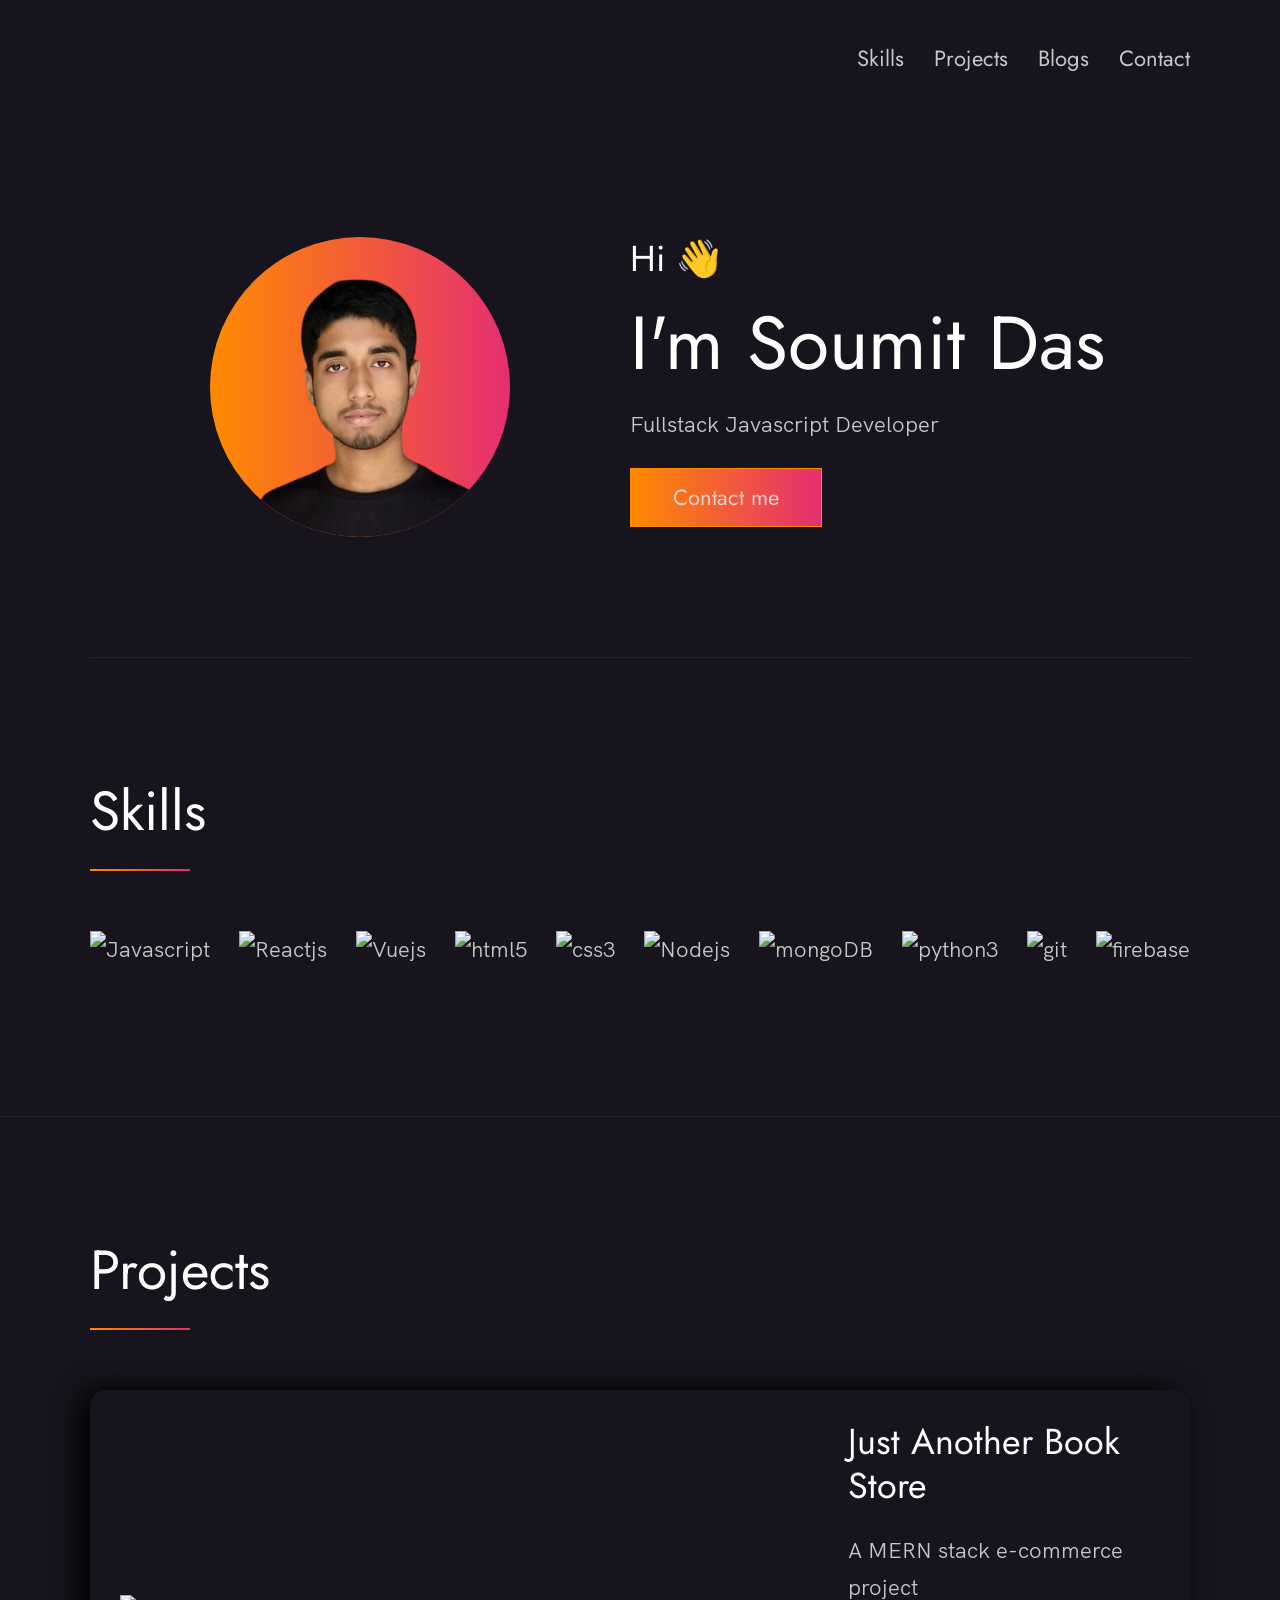
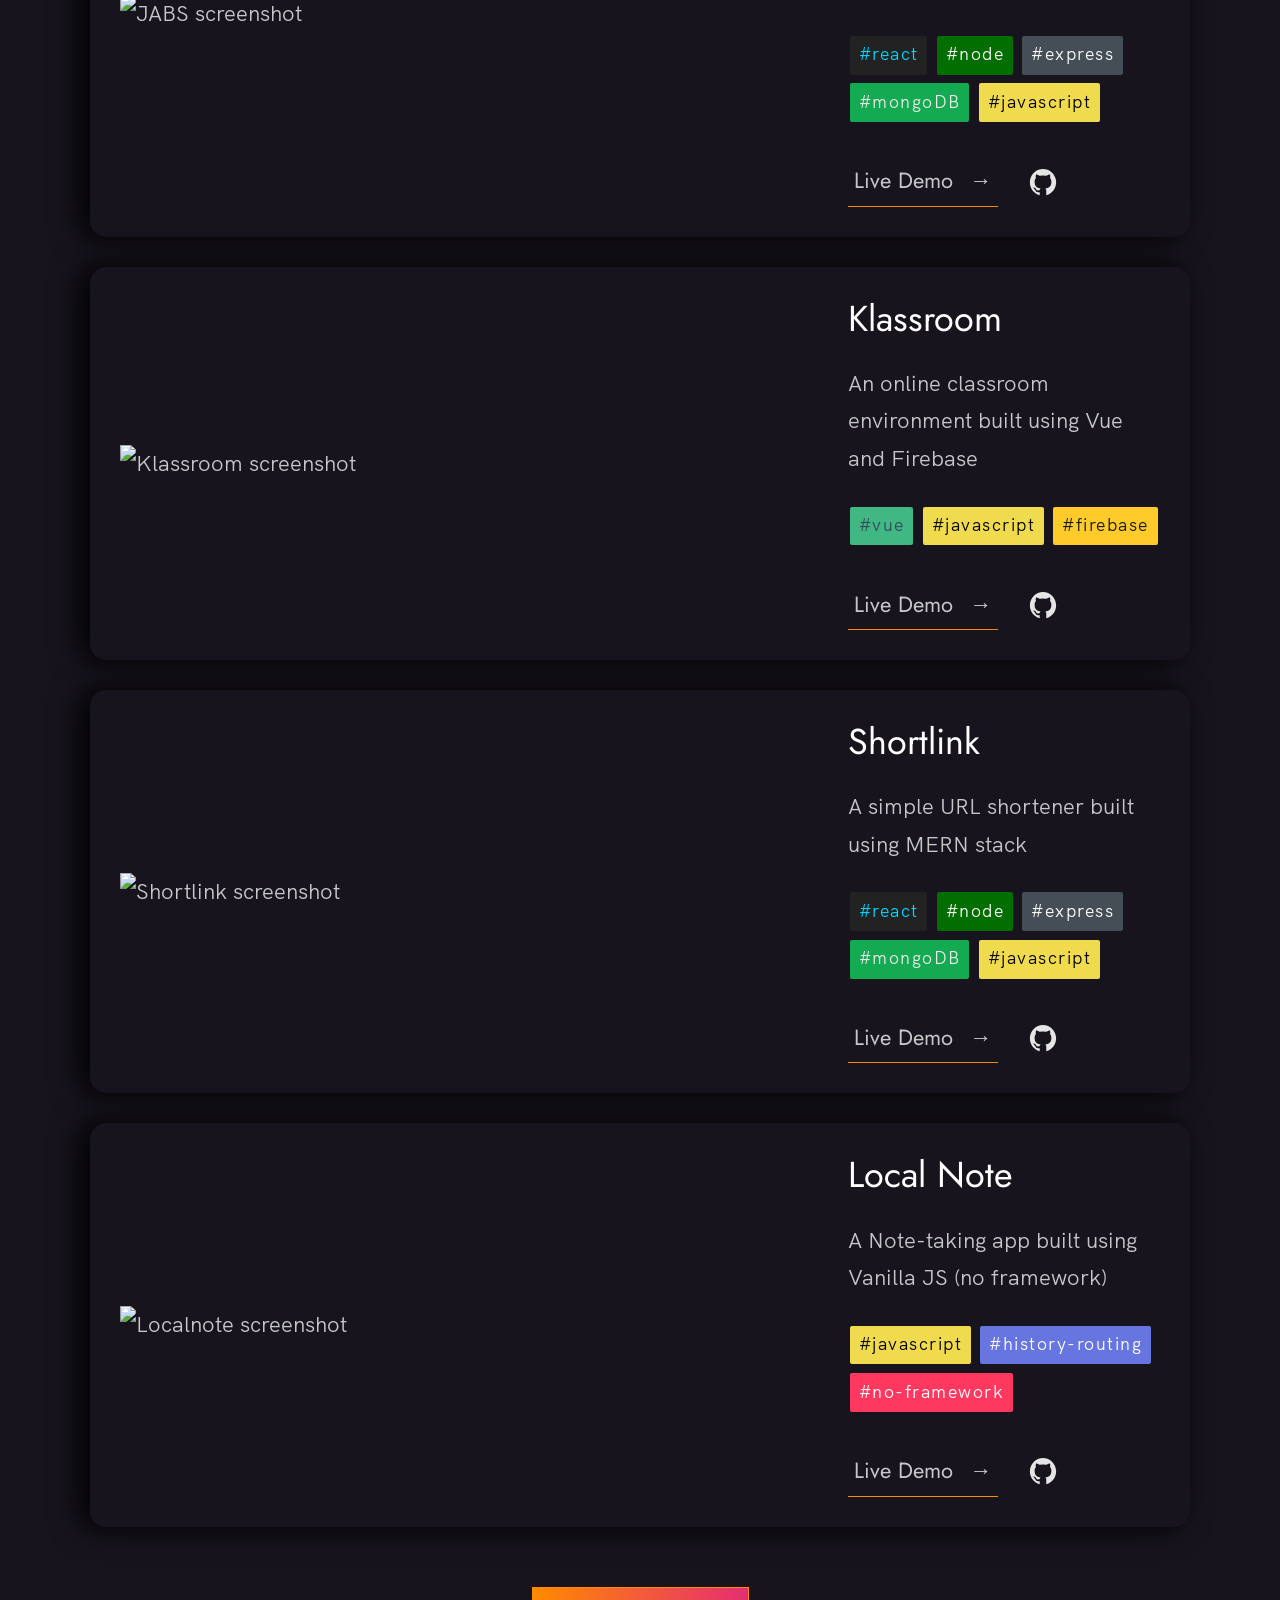
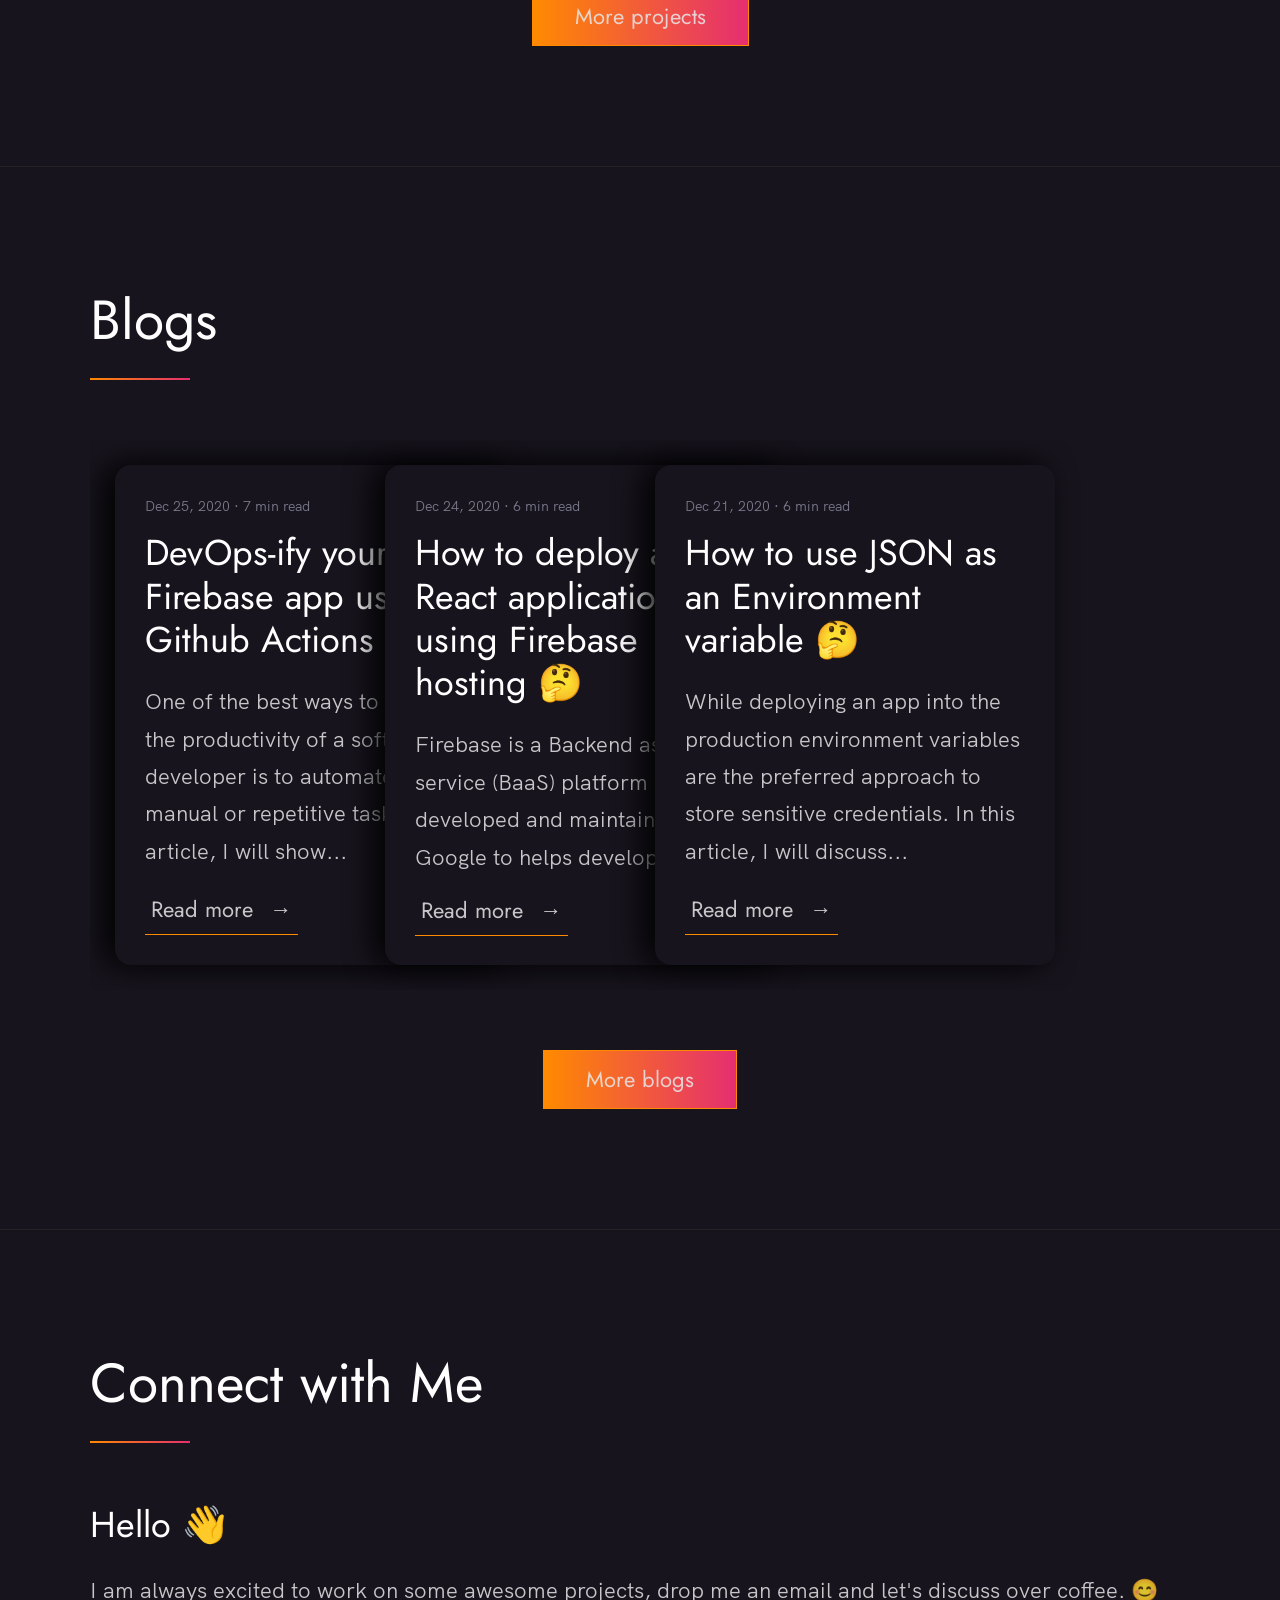
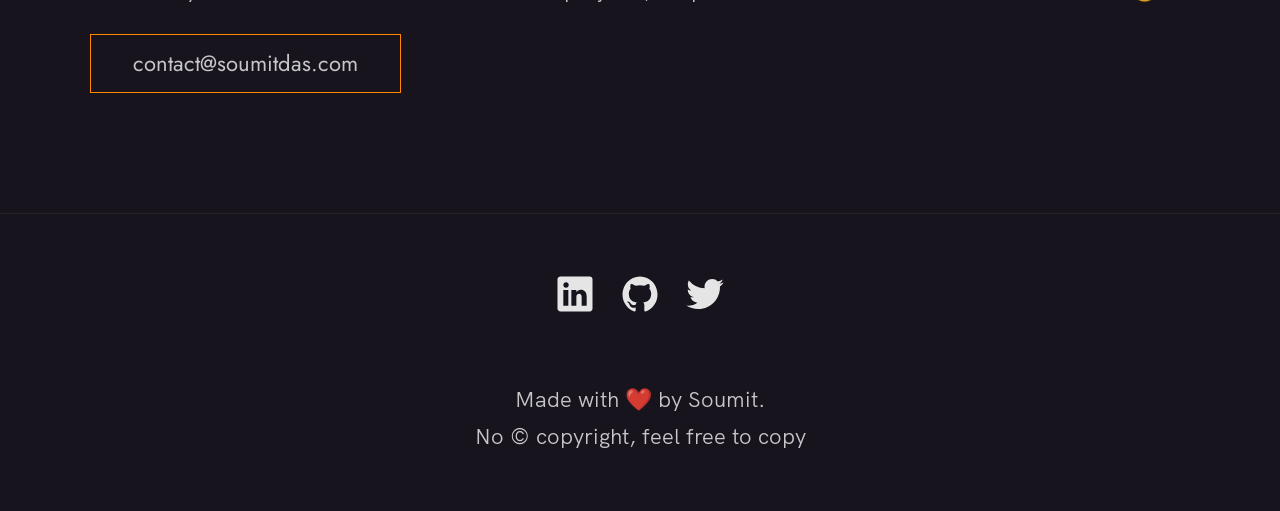
==== commit 9ba40986: "changed Banner img background" ====
--- a/public/index.html
+++ b/public/index.html
@@ -14,6 +14,20 @@
       content="Soumit Das, Javascript, React, Vue, NodeJS, Express, MongoDB, PostgreSQL, Git, Python, TypeScript, GraphQL, CI/CD"
     />
     <link rel="shortcut icon" href="favicon.ico" type="image/x-icon" />
+    <link
+      rel="preload"
+      as="font"
+      href="./static/fonts/HKGrotesk-Regular.woff"
+      type="font/woff"
+      crossorigin="anonymous"
+    />
+    <link
+      rel="preload"
+      as="font"
+      href="./static/fonts/Jost-Regular.ttf"
+      type="font/woff"
+      crossorigin="anonymous"
+    />
     <link rel="stylesheet" href="./static/css/style.css" />
   </head>
   <body>
@@ -37,13 +51,13 @@
         </nav>
         <div class="home-banner">
           <div class="banner-image">
-            <img src="./static/images/soumitdas.jpg" alt="SOumit Das" />
+            <img src="./static/images/soumitdas_transp.png" alt="Soumit Das" />
           </div>
           <div class="banner-text">
             <h3>Hi 👋</h3>
             <h1 class="heading-primary">I'm Soumit Das</h1>
             <p class="subtitle">Fullstack Javascript Developer</p>
-            <a href="#contact" class="button button-orange">Contact</a>
+            <a href="#contact" class="button button-orange">Contact me</a>
           </div>
         </div>
       </div>
@@ -222,6 +236,45 @@
                 </a>
                 <a
                   href="https://github.com/soumitdas/shortlink"
+                  title="View Source Code"
+                  target="_blank"
+                  rel="noopener noreferrer"
+                >
+                  <img
+                    src="./static/images/github.svg"
+                    class="project-source"
+                    alt="GitHub"
+                  />
+                </a>
+              </div>
+            </div>
+          </article>
+          <article class="project-card">
+            <figure class="project-image">
+              <img
+                src="https://i.imgur.com/CKouyd8.webp"
+                alt="Localnote screenshot"
+              />
+            </figure>
+            <div class="project-text">
+              <h3>Local Note</h3>
+              <p>A Note-taking app built using Vanilla JS (no framework)</p>
+              <div class="tags">
+                <span class="tag tag-small tag-javascript">#javascript</span>
+                <span class="tag tag-small tag-purple">#history-routing</span>
+                <span class="tag tag-small tag-danger">#no-framework</span>
+              </div>
+              <div class="project-links">
+                <a
+                  href="https://localnote.netlify.app/"
+                  target="_blank"
+                  rel="noopener noreferrer"
+                  class="link-text"
+                >
+                  Live Demo <span>&rarr;</span>
+                </a>
+                <a
+                  href="https://github.com/soumitdas/localnote"
                   title="View Source Code"
                   target="_blank"
                   rel="noopener noreferrer"
--- a/public/static/css/style.css
+++ b/public/static/css/style.css
@@ -562,6 +562,11 @@
   color: #12181a;
 }
 
+.tag-danger {
+  background: hsl(348, 100%, 61%);
+  color: #fff;
+}
+
 /* Blog cards */
 .blogs-list {
   display: flex;
@@ -672,16 +677,19 @@
 .banner-image {
   flex: 0 0 30%;
   max-width: 30rem;
+  max-height: 30rem;
   align-items: center;
   margin: 0 var(--gutter-huge);
+  border-radius: 9999px;
+  background: var(--gradient);
 }
 
 .banner-image img {
   display: block;
   margin: 0 auto;
-  box-shadow: 0 1px 3px 0 rgba(0, 0, 0, 0.1), 0 1px 2px 0 rgba(0, 0, 0, 0.06);
+  /* box-shadow: 0 1px 3px 0 rgba(0, 0, 0, 0.1), 0 1px 2px 0 rgba(0, 0, 0, 0.06);
   border-width: 4px;
-  border-color: rgba(255, 255, 255, 1);
+  border-color: rgba(255, 255, 255, 1); */
   border-radius: 9999px;
 }
 
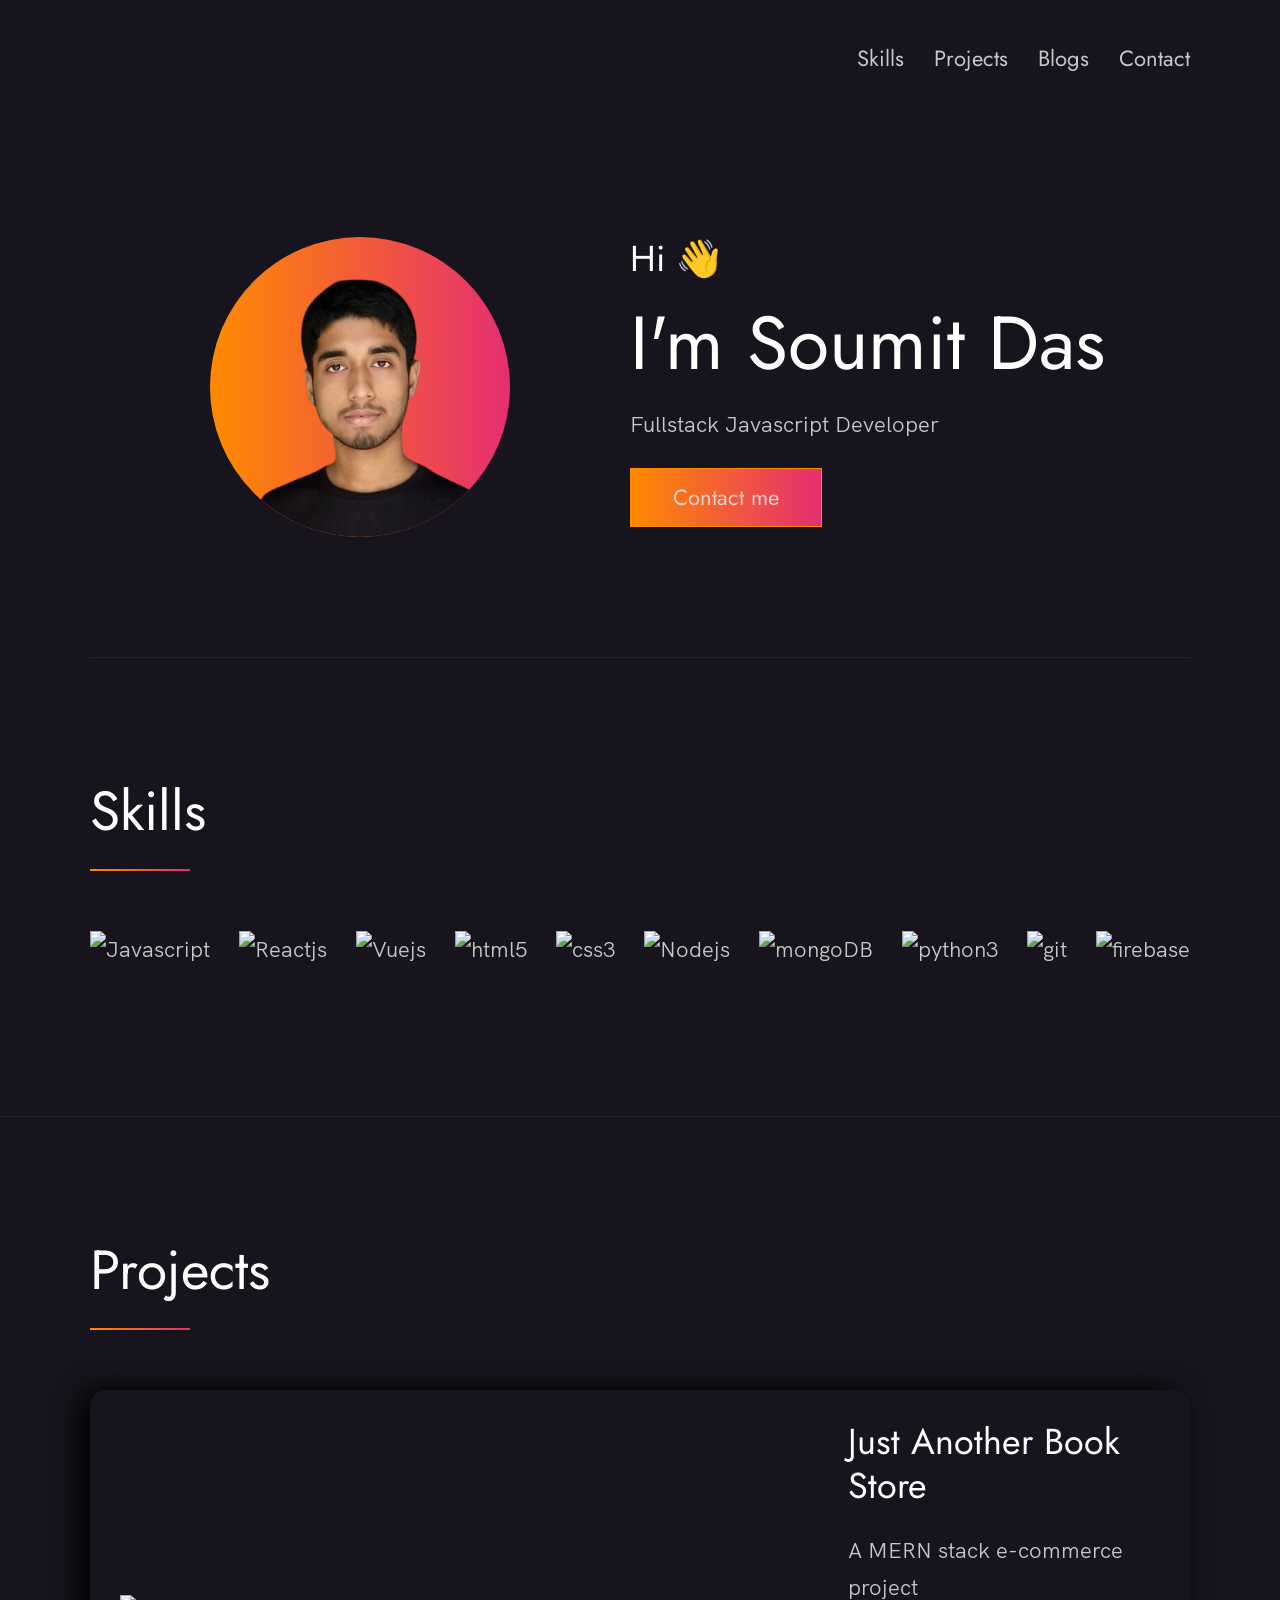
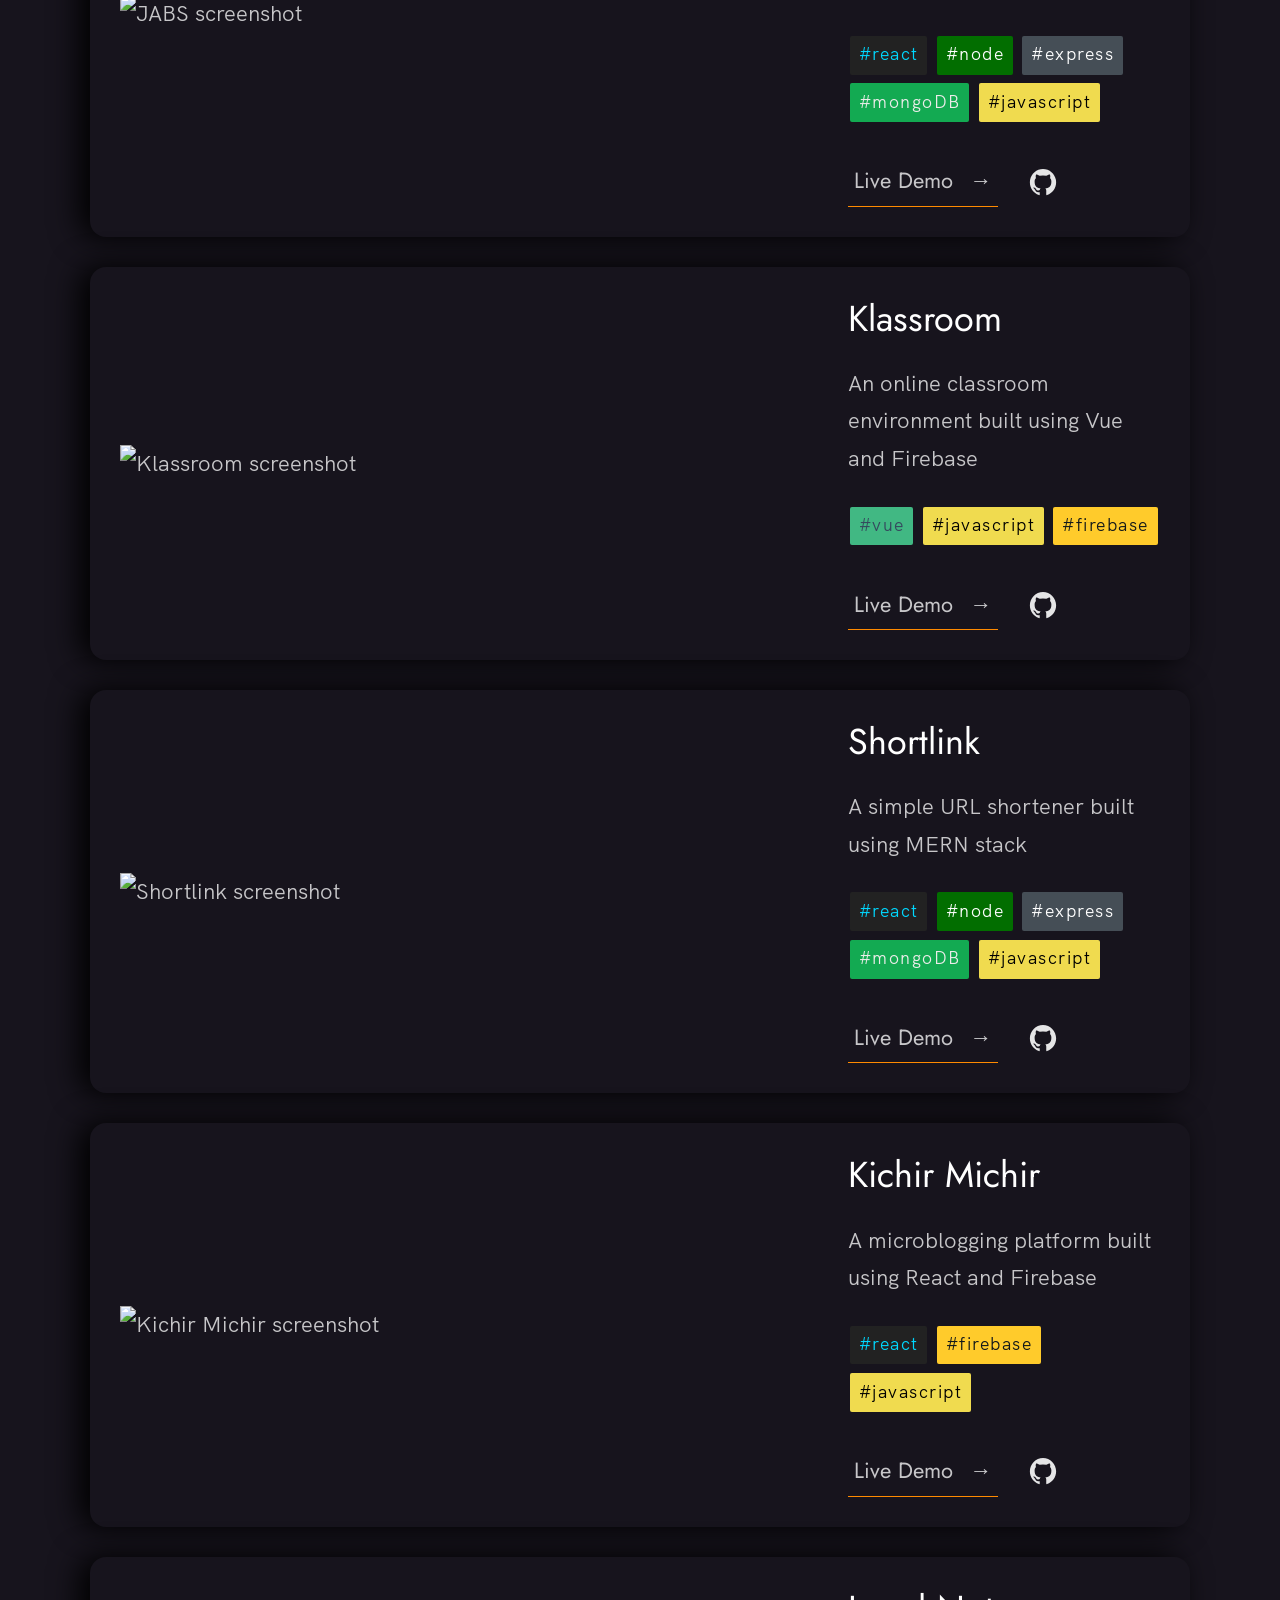
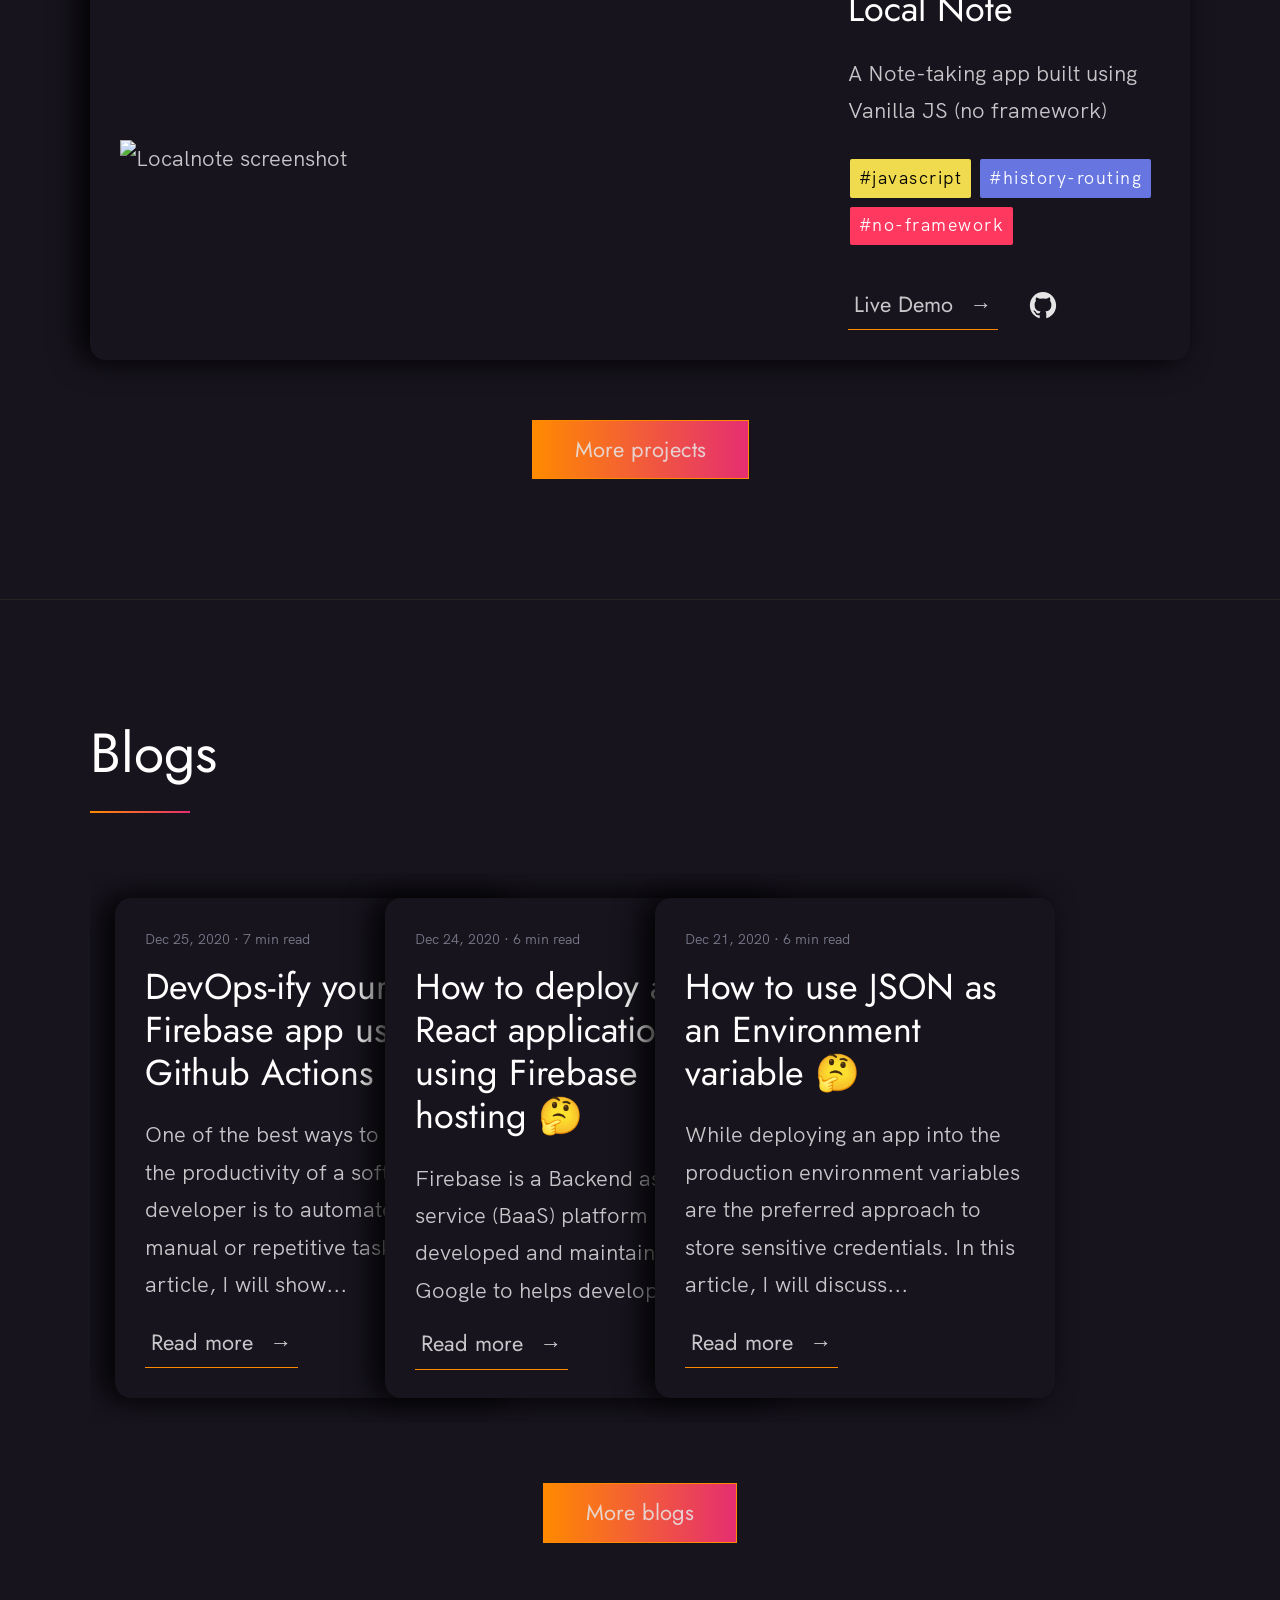
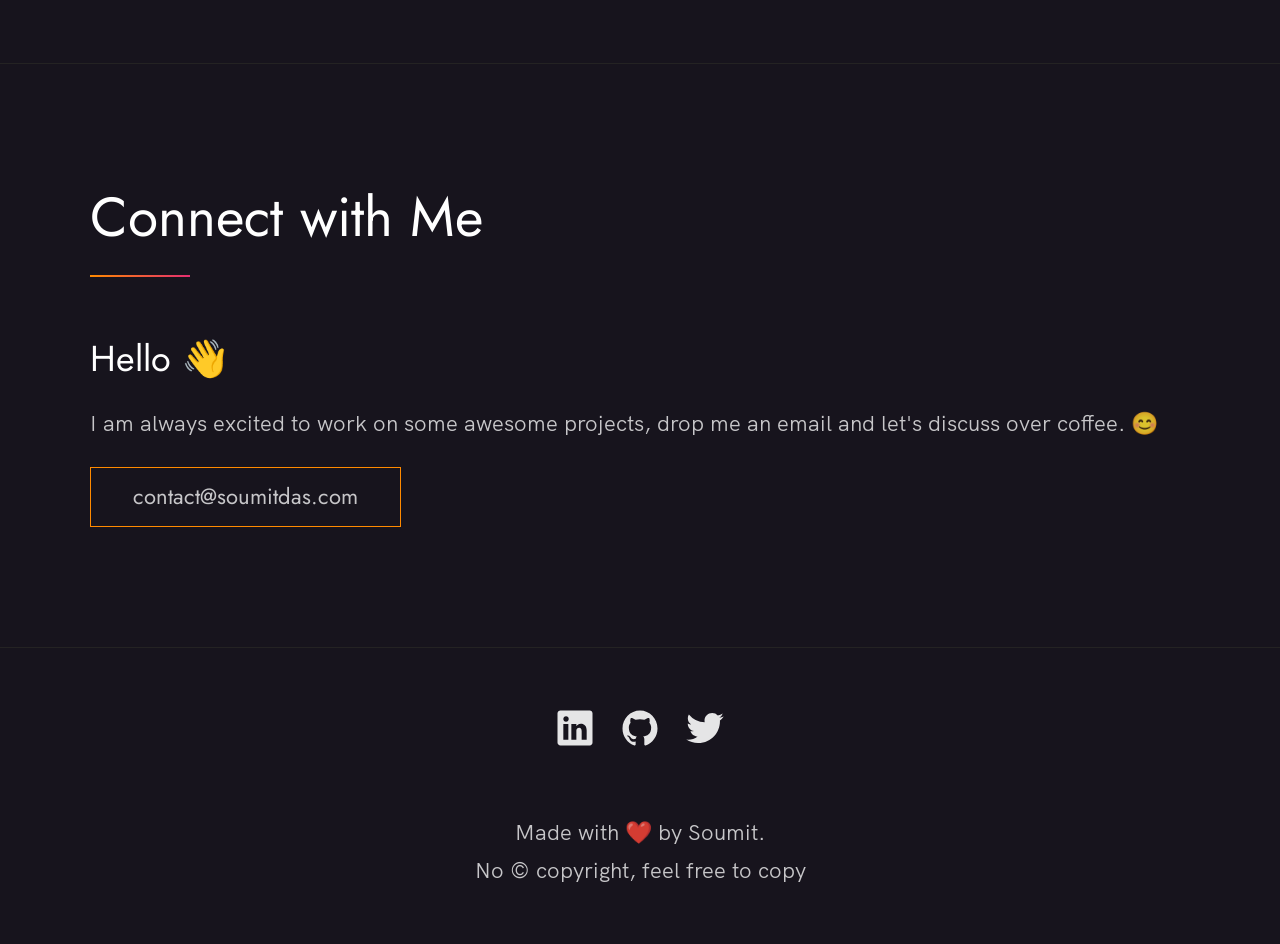
==== commit 624ba7cc: "added a project `Kichir Michir`" ====
--- a/public/index.html
+++ b/public/index.html
@@ -211,7 +211,7 @@
           <article class="project-card">
             <figure class="project-image">
               <img
-                src="https://i.imgur.com/ahQR9h0.png"
+                src="https://i.imgur.com/UJefdzF.webp"
                 alt="Shortlink screenshot"
               />
             </figure>
@@ -236,6 +236,45 @@
                 </a>
                 <a
                   href="https://github.com/soumitdas/shortlink"
+                  title="View Source Code"
+                  target="_blank"
+                  rel="noopener noreferrer"
+                >
+                  <img
+                    src="./static/images/github.svg"
+                    class="project-source"
+                    alt="GitHub"
+                  />
+                </a>
+              </div>
+            </div>
+          </article>
+          <article class="project-card">
+            <figure class="project-image">
+              <img
+                src="https://i.imgur.com/iZ7I5j2.webp"
+                alt="Kichir Michir screenshot"
+              />
+            </figure>
+            <div class="project-text">
+              <h3>Kichir Michir</h3>
+              <p>A microblogging platform built using React and Firebase</p>
+              <div class="tags">
+                <span class="tag tag-small tag-react">#react</span>
+                <span class="tag tag-small tag-firebase">#firebase</span>
+                <span class="tag tag-small tag-javascript">#javascript</span>
+              </div>
+              <div class="project-links">
+                <a
+                  href="https://kichirmichir-dev.web.app/"
+                  target="_blank"
+                  rel="noopener noreferrer"
+                  class="link-text"
+                >
+                  Live Demo <span>&rarr;</span>
+                </a>
+                <a
+                  href="https://github.com/soumitdas/kichirmichir"
                   title="View Source Code"
                   target="_blank"
                   rel="noopener noreferrer"
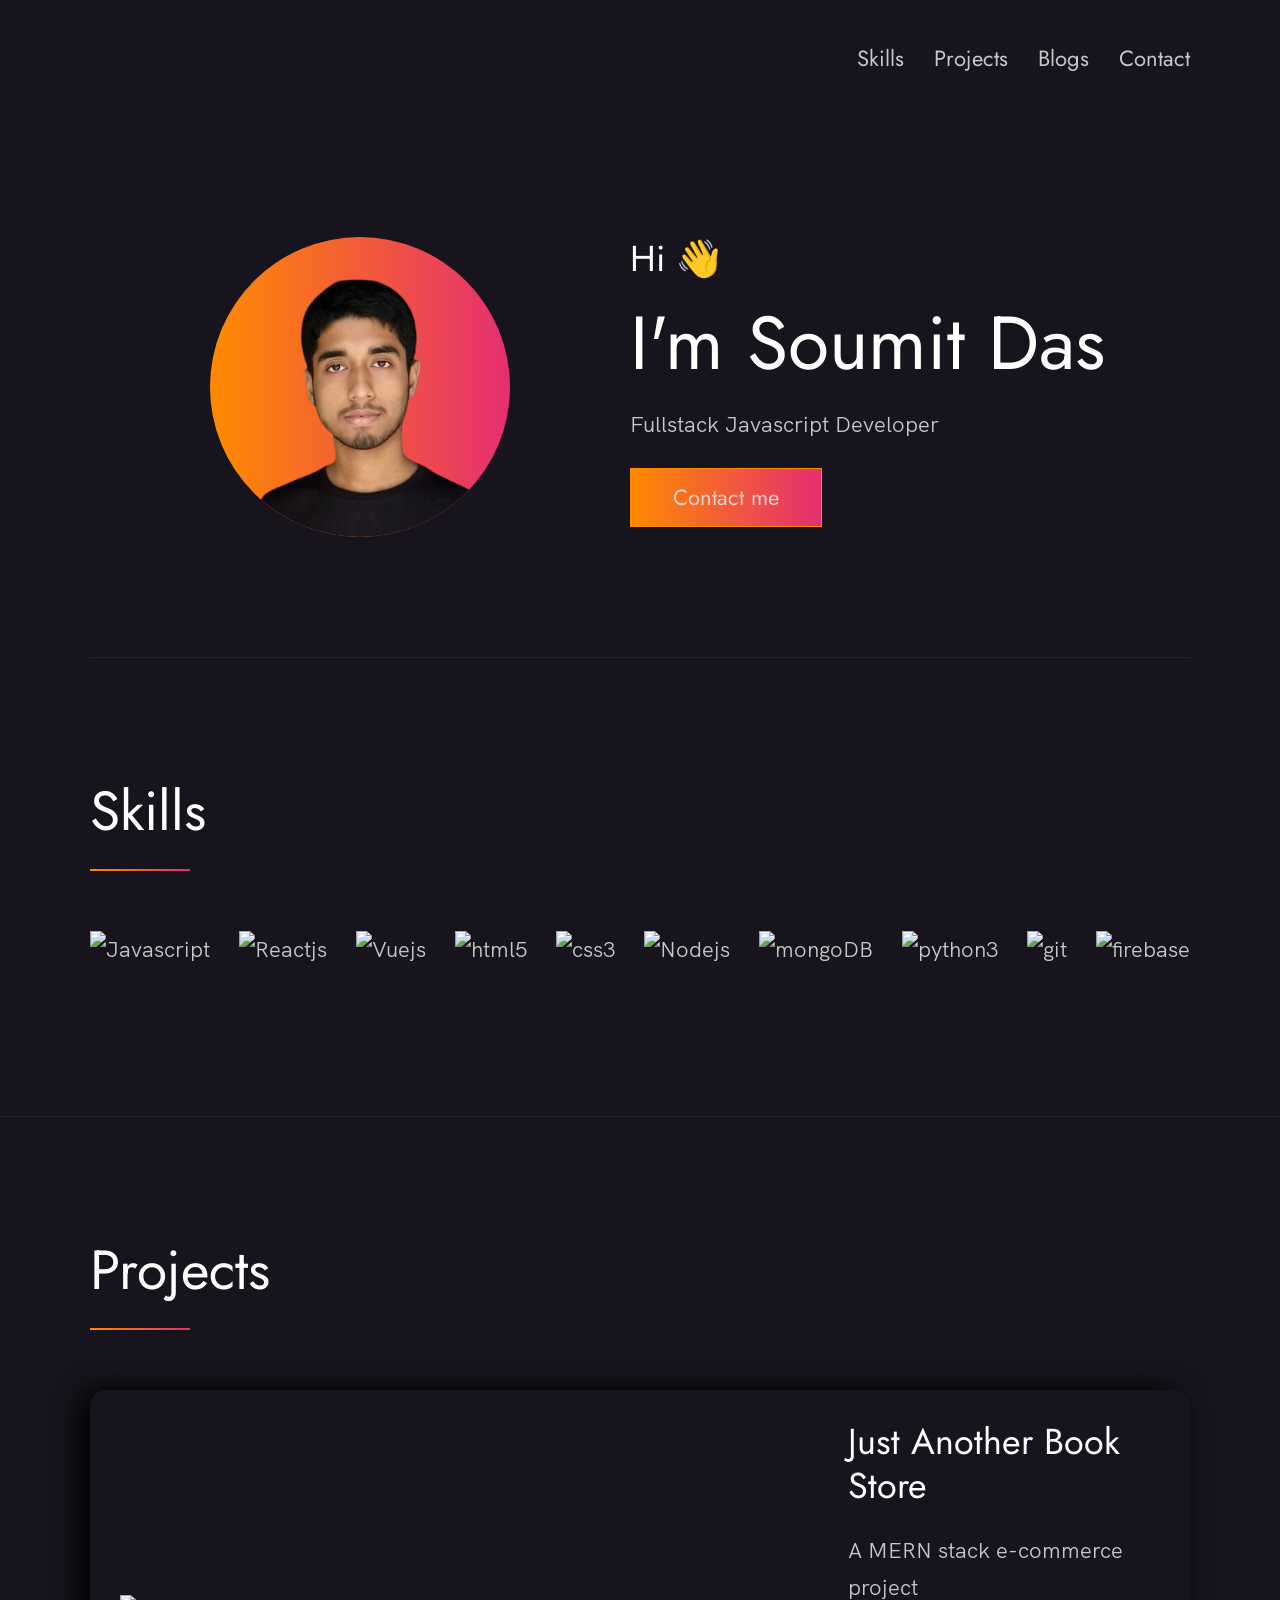
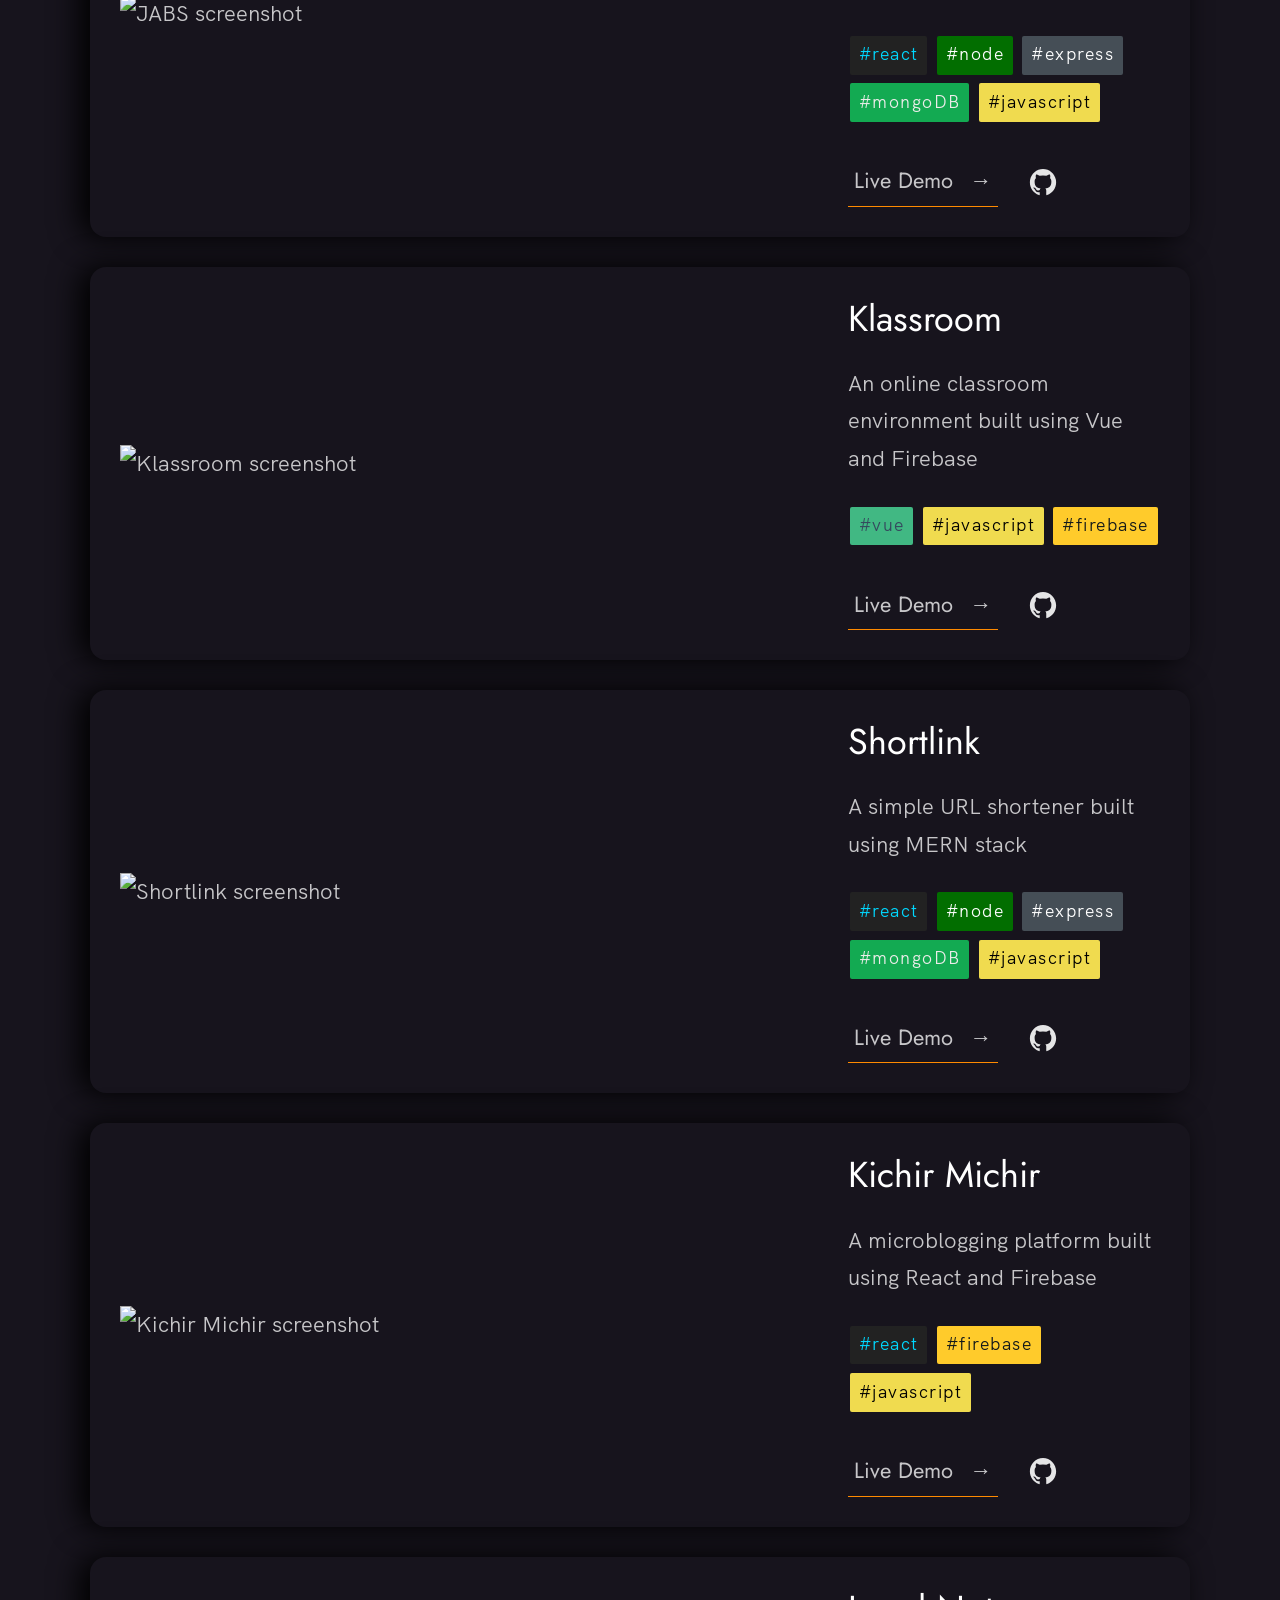
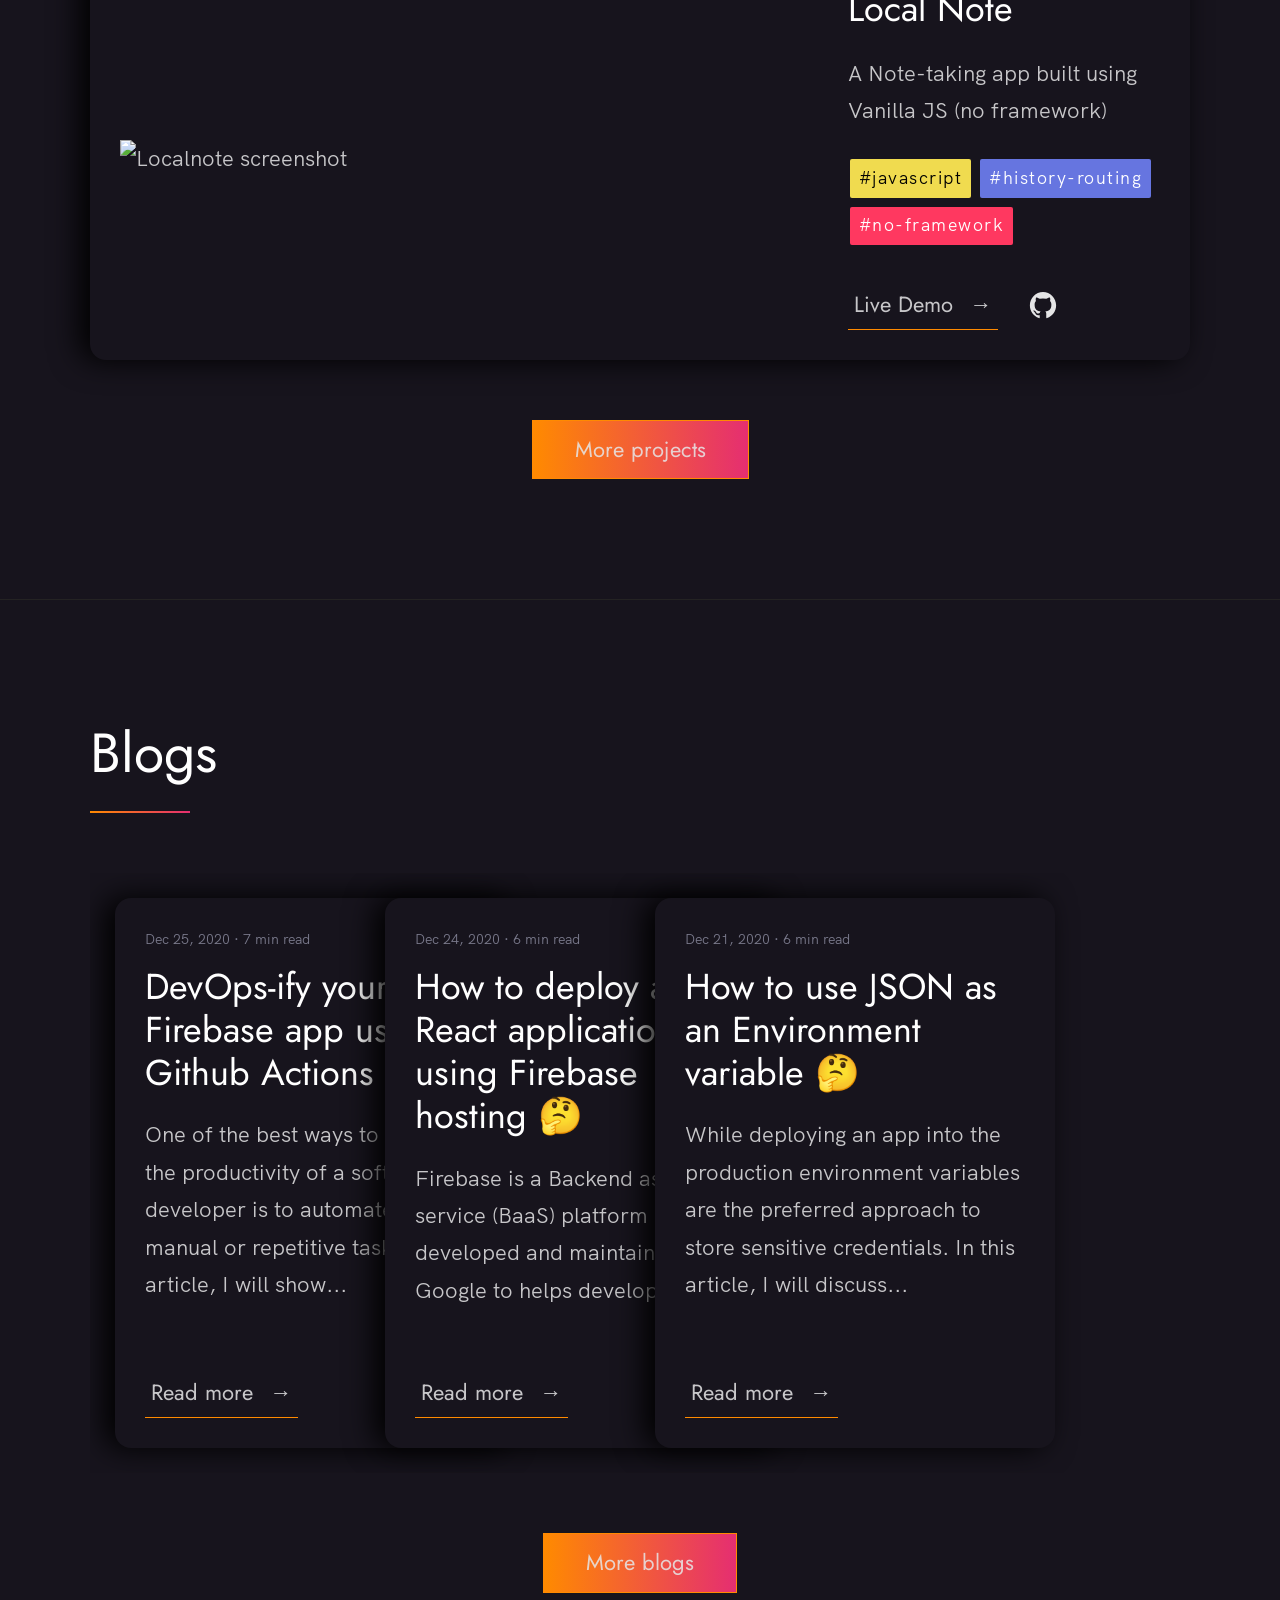
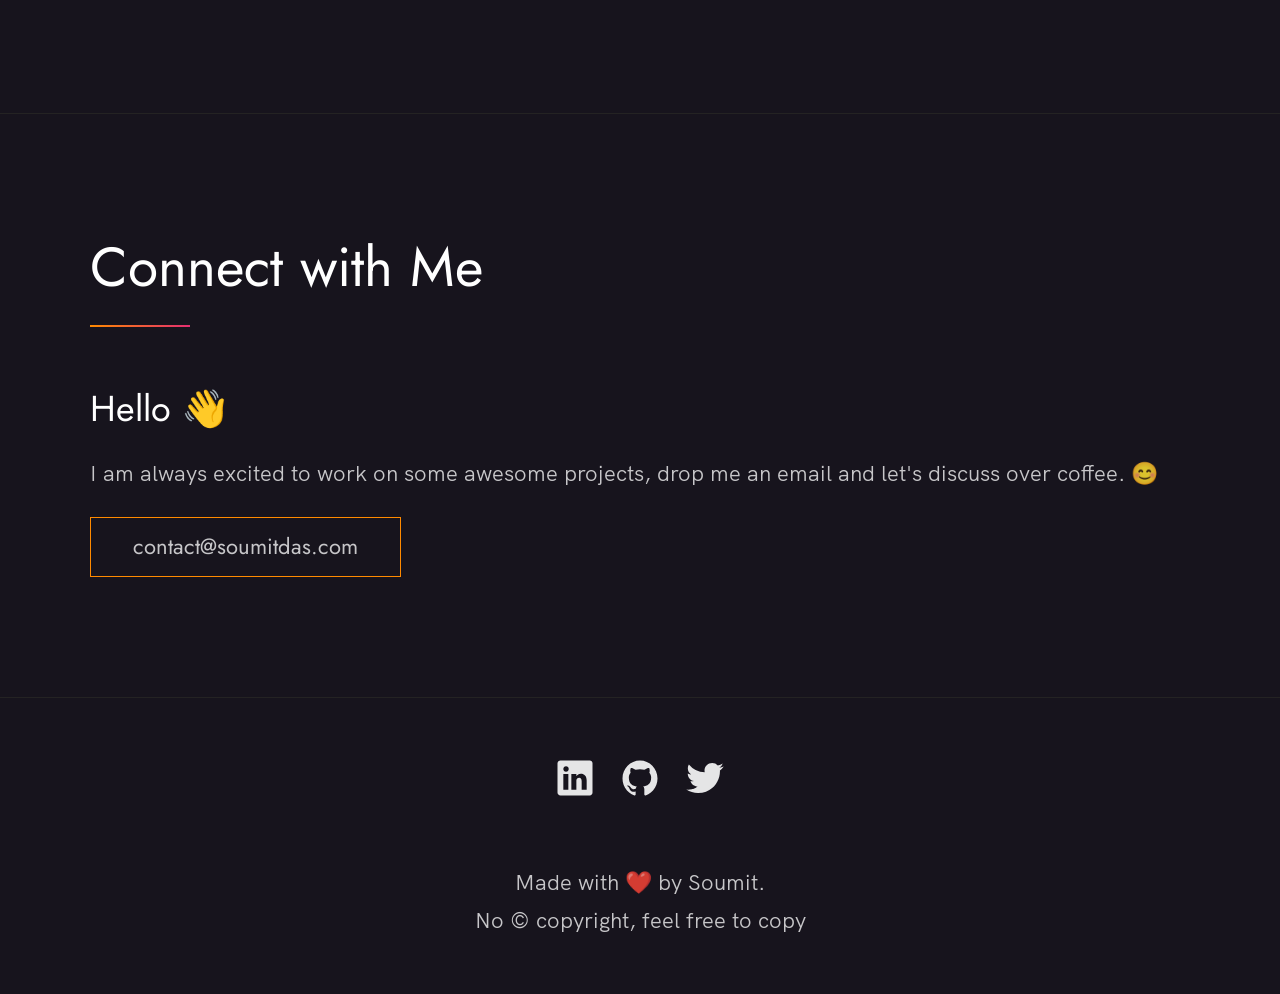
==== commit d114c1a1: "emoji hover orange fix, blog-card height increased" ====
--- a/public/index.html
+++ b/public/index.html
@@ -348,7 +348,10 @@
                   <time datetime="2020-12-25">Dec 25, 2020 </time
                   ><span>&middot;</span> 7 min read
                 </p>
-                <h3>DevOps-ify your Firebase app using Github Actions 😎</h3>
+                <h3>
+                  DevOps-ify your Firebase app using Github Actions
+                  <span>😎</span>
+                </h3>
               </header>
               <div class="card-content">
                 <p>
@@ -375,7 +378,8 @@
                   ><span>&middot;</span> 6 min read
                 </p>
                 <h3>
-                  How to deploy a React application using Firebase hosting 🤔
+                  How to deploy a React application using Firebase hosting
+                  <span>🤔</span>
                 </h3>
               </header>
               <div class="card-content">
@@ -401,7 +405,9 @@
                   <time datetime="2020-12-21">Dec 21, 2020 </time
                   ><span>&middot;</span> 6 min read
                 </p>
-                <h3>How to use JSON as an Environment variable 🤔</h3>
+                <h3>
+                  How to use JSON as an Environment variable <span>🤔</span>
+                </h3>
               </header>
               <div class="card-content">
                 <p>
--- a/public/static/css/style.css
+++ b/public/static/css/style.css
@@ -590,7 +590,7 @@
 }
 
 .card {
-  height: 500px;
+  height: 550px;
   width: 400px;
   min-width: 350px;
   padding: var(--gutter-normal);
@@ -606,6 +606,13 @@
   position: relative;
 }
 
+@media (max-width: 1000px) {
+  .card {
+    height: 450px;
+    width: 300px;
+  }
+}
+
 .card .buttons {
   margin: 0.5rem 0;
 }
@@ -649,6 +656,10 @@
   -webkit-text-fill-color: transparent;
   -webkit-background-clip: text;
   background-clip: text;
+}
+
+.card-header h3 span {
+  -webkit-text-fill-color: initial;
 }
 
 .card-content {
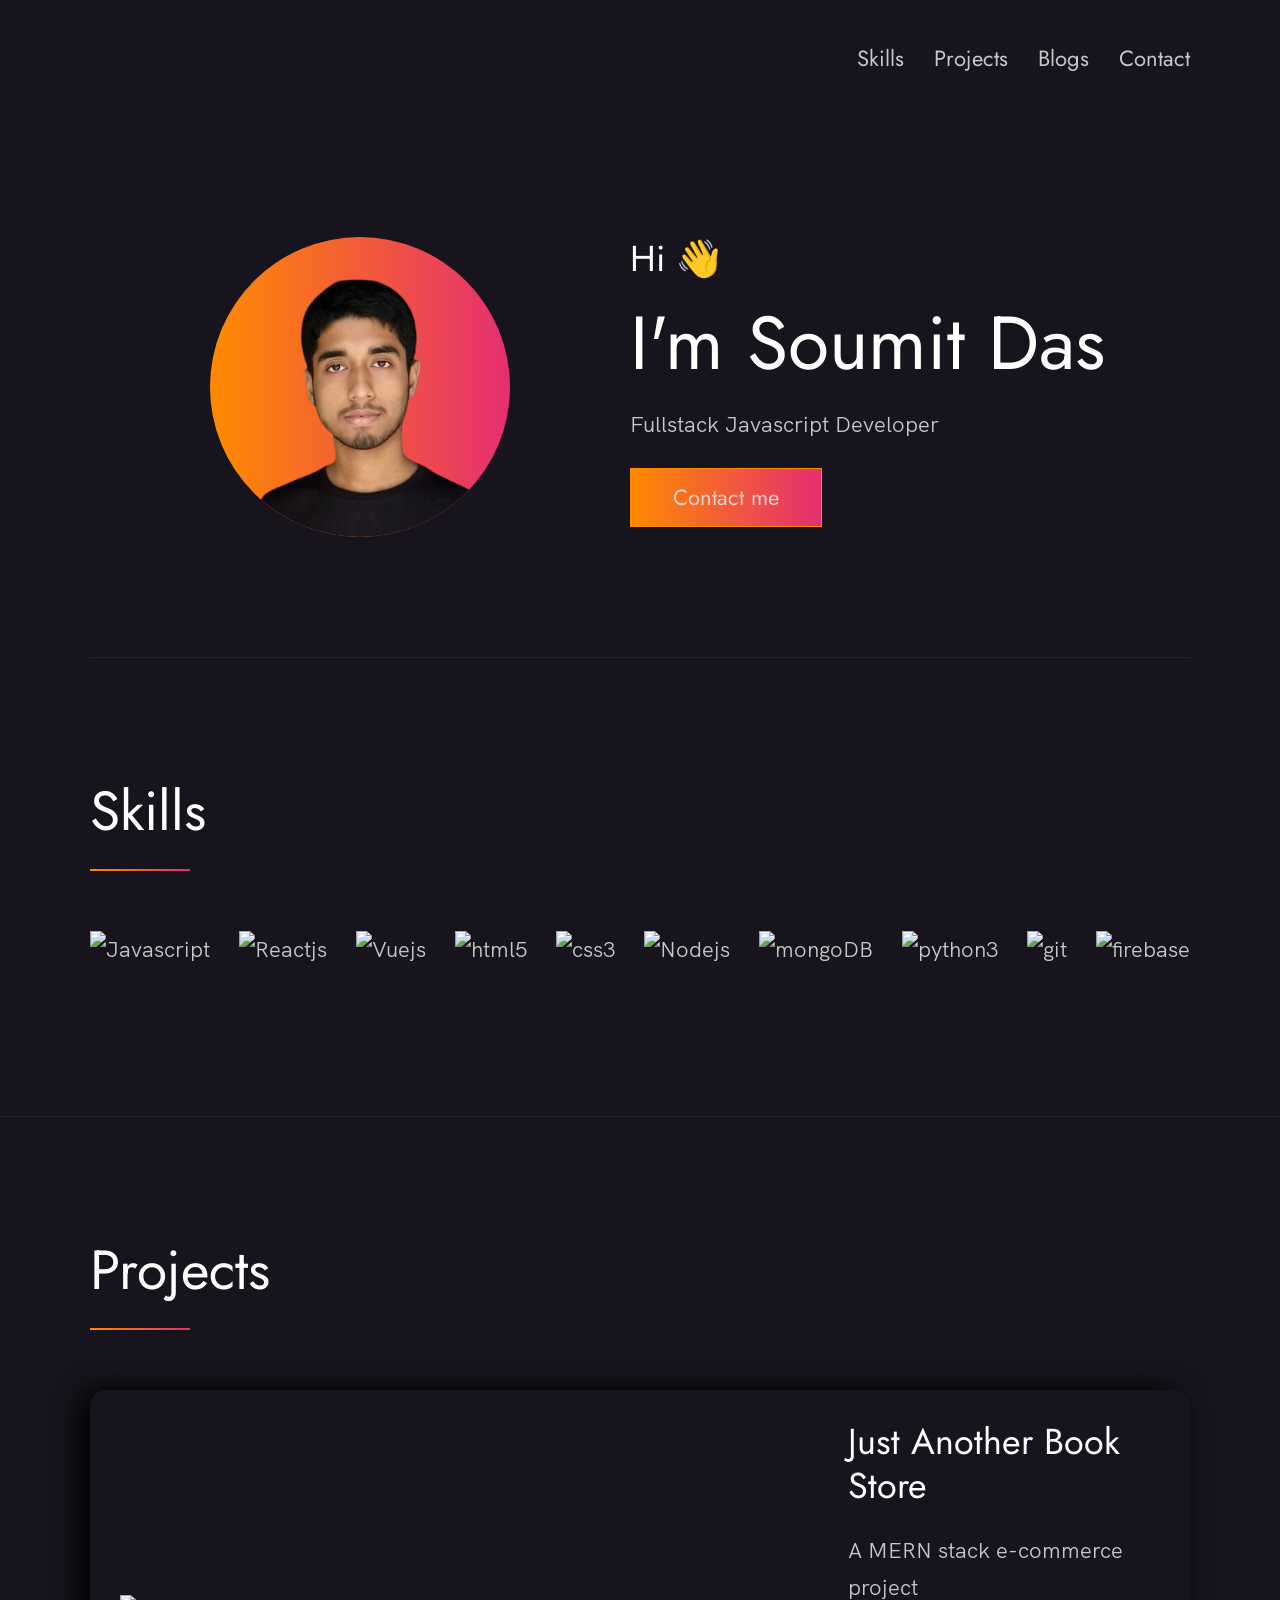
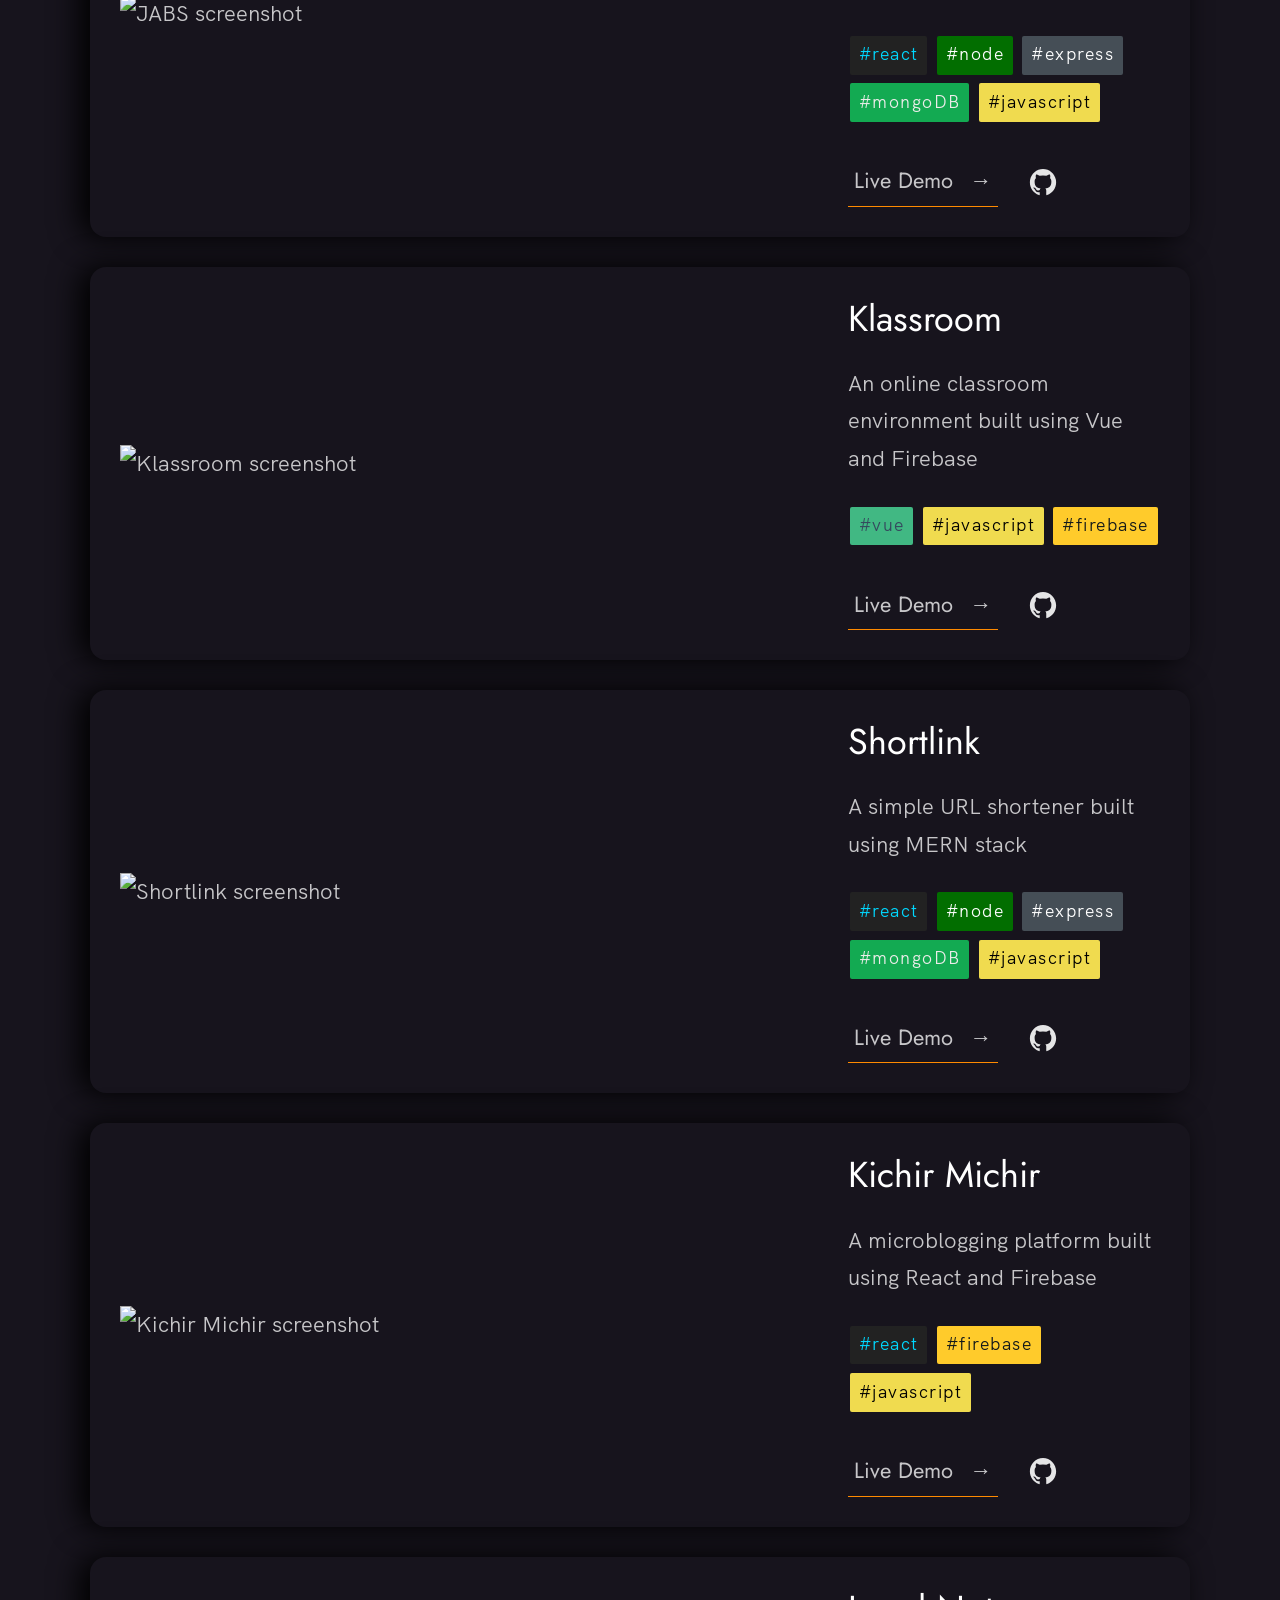
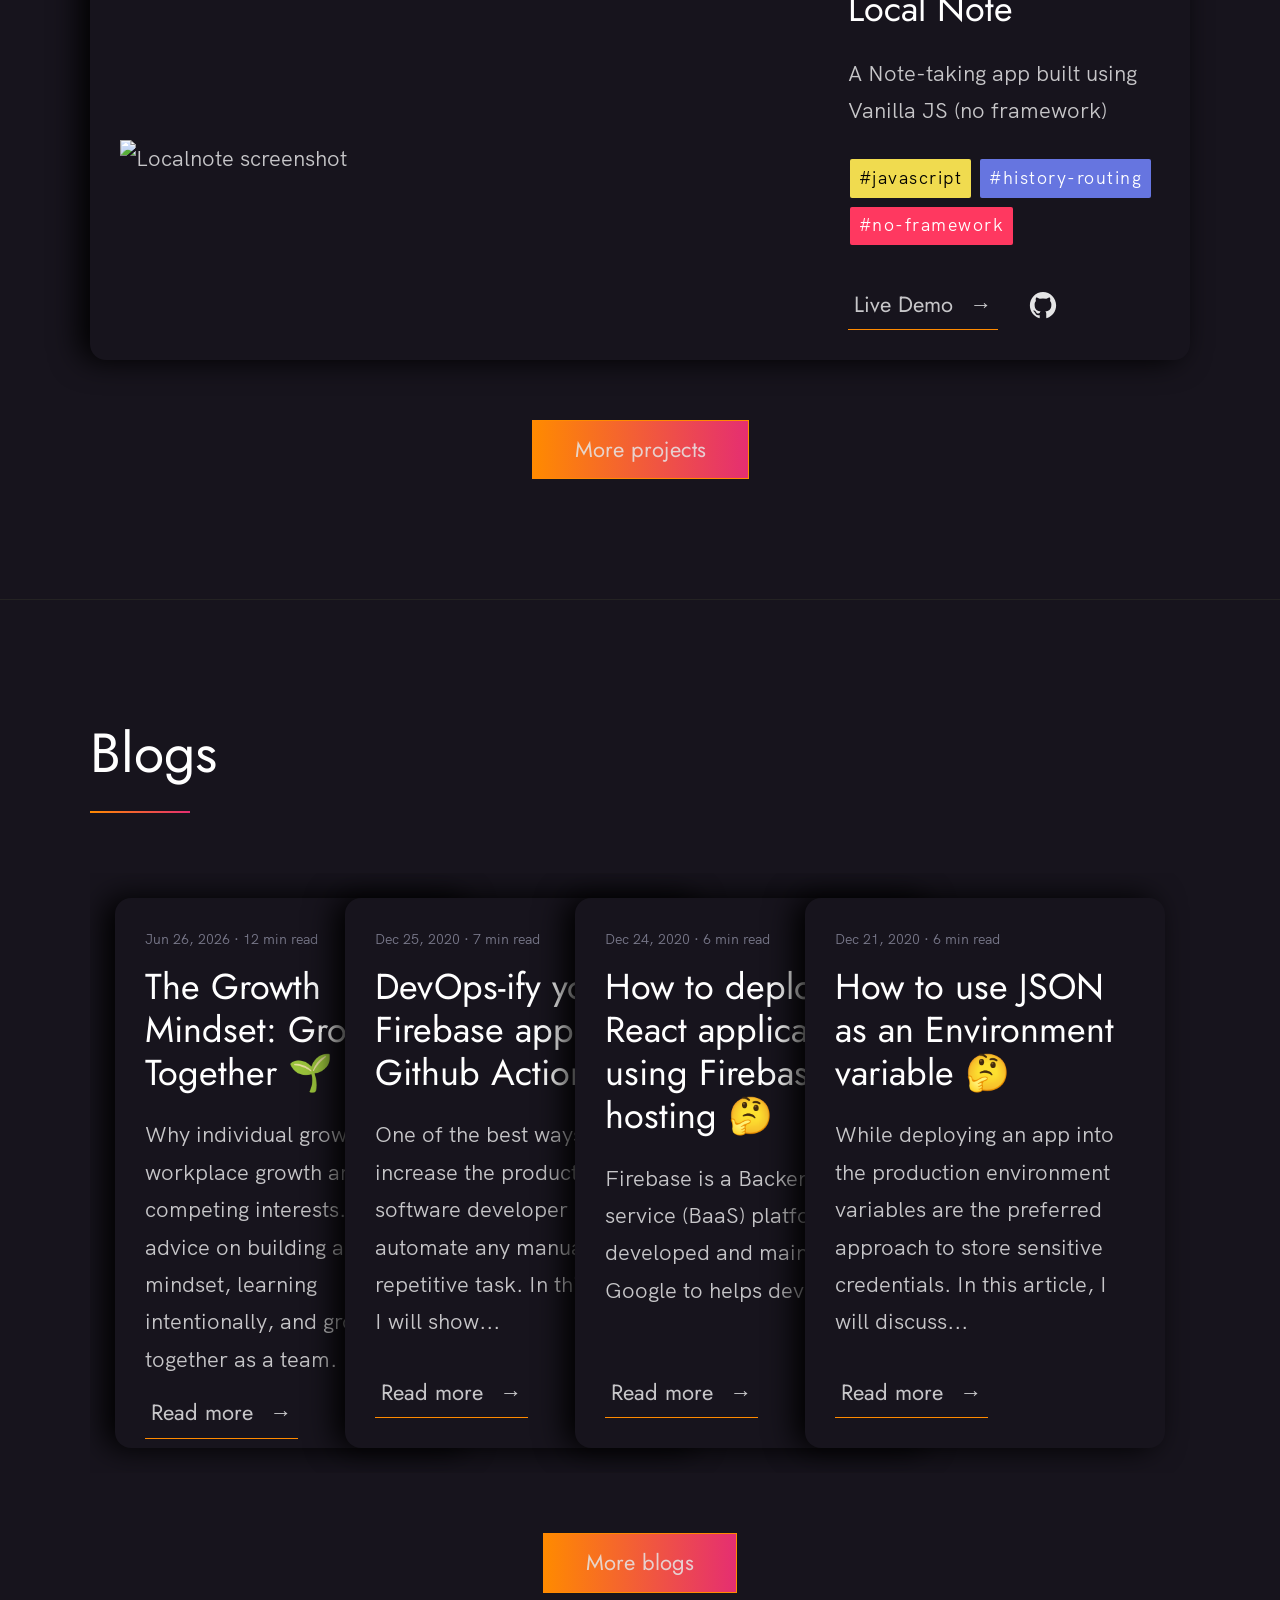
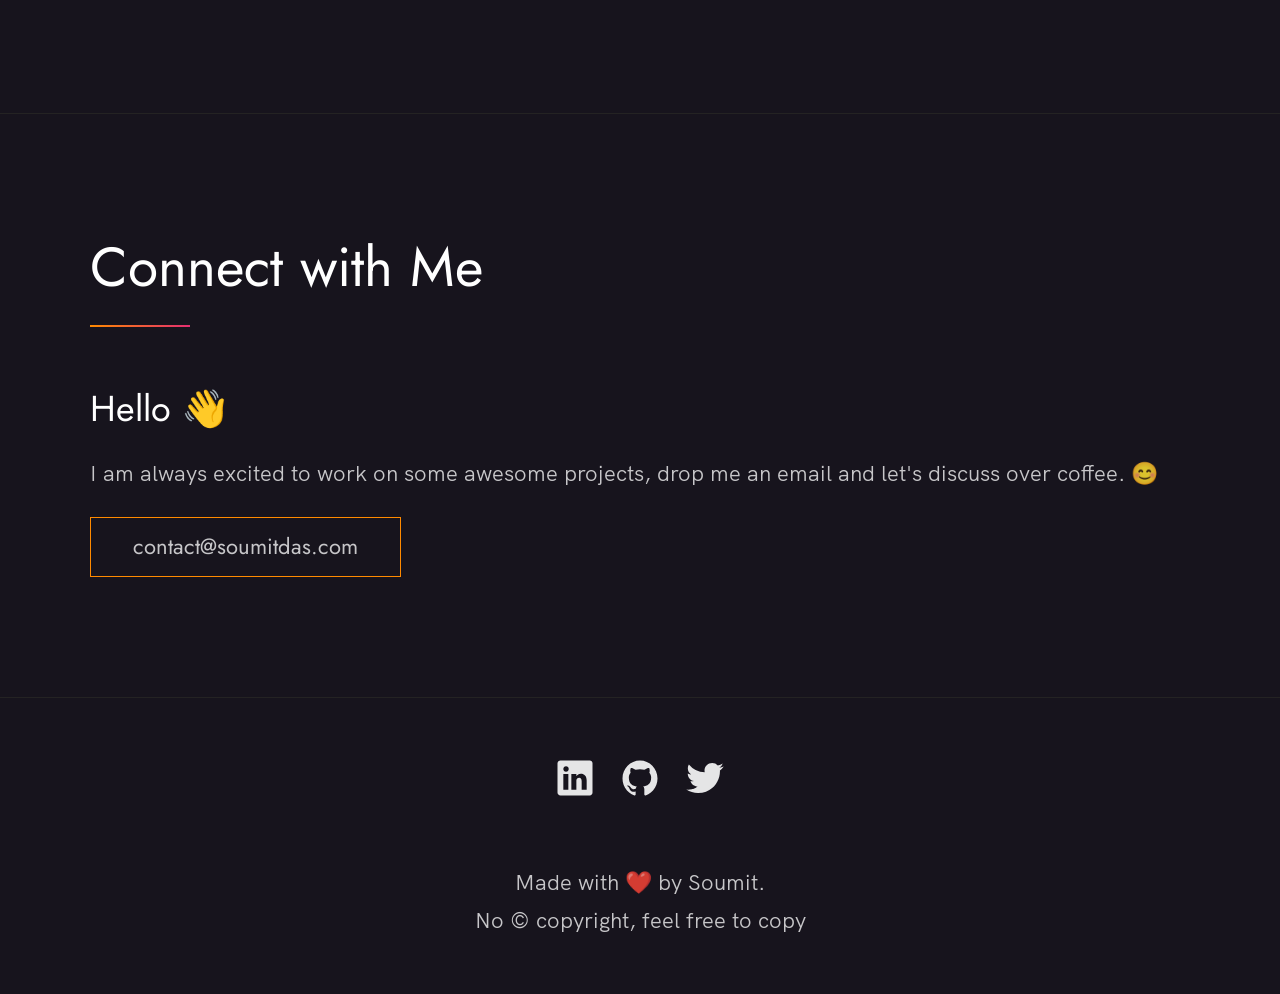
==== commit 7aa19f0e: "chore: add blogging setup and first blog" ====
--- a/public/index.html
+++ b/public/index.html
@@ -8,7 +8,7 @@
       name="description"
       content="An Engineering undergraduate student passionate about web technologies, worked with React, Vue, NodeJS, Express, MongoDB, PostgreSQL, Git and also familiar with Python, TypeScript, GraphQL, CI/CD"
     />
-    <meta property="og:image" content="./static/images/soumitdas.jpg" />
+    <meta property="og:image" content="https://www.soumitdas.com/static/images/soumitdas.jpg" />
     <meta
       name="keywords"
       content="Soumit Das, Javascript, React, Vue, NodeJS, Express, MongoDB, PostgreSQL, Git, Python, TypeScript, GraphQL, CI/CD"
@@ -29,6 +29,17 @@
       crossorigin="anonymous"
     />
     <link rel="stylesheet" href="./static/css/style.css" />
+    <!-- Global site tag (gtag.js) - Google Analytics -->
+    <script async src="https://www.googletagmanager.com/gtag/js?id=UA-115210819-5"></script>
+    <script>
+      if (window.location.hostname !== "localhost") {
+        window.dataLayer = window.dataLayer || [];
+        function gtag(){dataLayer.push(arguments);}
+        gtag('js', new Date());
+
+        gtag('config', 'UA-115210819-5');
+      }
+    </script>
   </head>
   <body>
     <header class="header">
@@ -345,6 +356,35 @@
             <article class="card">
               <header class="card-header">
                 <p>
+                  <time datetime="2026-06-26">Jun 26, 2026 </time
+                  ><span>&middot;</span> 12 min read
+                </p>
+                <h3>
+                  <a href="./blog/growth-mindset-growing-together/" class="card-title-link">
+                    The Growth Mindset: Growing Together
+                    <span>🌱</span>
+                  </a>
+                </h3>
+              </header>
+              <div class="card-content">
+                <p>
+                  Why individual growth and workplace growth are not competing
+                  interests. Practical advice on building a growth mindset,
+                  learning intentionally, and growing together as a team.
+                </p>
+              </div>
+              <div class="card-links">
+                <a
+                  href="./blog/growth-mindset-growing-together/"
+                  class="link-text"
+                >
+                  Read more <span>&rarr;</span>
+                </a>
+              </div>
+            </article>
+            <article class="card">
+              <header class="card-header">
+                <p>
                   <time datetime="2020-12-25">Dec 25, 2020 </time
                   ><span>&middot;</span> 7 min read
                 </p>
@@ -430,10 +470,8 @@
           </div>
           <div class="show-more-button">
             <a
-              href="https://soumitdas.hashnode.dev/"
+              href="./blog/"
               class="button button-orange"
-              target="_blank"
-              rel="noopener noreferrer"
               >More blogs</a
             >
           </div>
--- a/public/static/css/style.css
+++ b/public/static/css/style.css
@@ -58,6 +58,7 @@
   font-size: 62.5%;
   box-sizing: border-box;
   scroll-behavior: smooth;
+  scroll-padding-top: 2.5rem;
 }
 
 @media (max-width: 1000px) {
@@ -662,6 +663,11 @@
   -webkit-text-fill-color: initial;
 }
 
+.card-title-link {
+  color: inherit;
+  text-decoration: none;
+}
+
 .card-content {
   margin-top: 1rem;
   margin-bottom: auto;
@@ -747,3 +753,299 @@
   width: 84px;
   transform: translateY(3px);
 }
+
+/* Blog list page */
+.page-banner {
+  padding: var(--gutter-medium) 0;
+  border-bottom: var(--border-light);
+}
+
+.page-banner .heading-primary {
+  font-size: var(--font-size-large);
+}
+
+.page-banner .subtitle {
+  font-size: var(--font-size-normal);
+  color: var(--light-dark);
+  margin-top: var(--gutter-extra-small);
+}
+
+.blog-posts-list {
+  display: flex;
+  flex-direction: column;
+  gap: var(--gutter-normal);
+}
+
+.blog-post-item {
+  padding: var(--gutter-normal);
+  border-radius: 16px;
+  background: var(--black);
+  box-shadow: -1rem 0 3rem #000;
+  transition: 0.2s;
+}
+
+.blog-post-item:hover {
+  transform: translateY(-0.5rem);
+}
+
+.blog-post-meta {
+  font-size: 14px;
+  color: var(--light-dark);
+  margin: 0 0 0.5rem;
+}
+
+.blog-post-title {
+  text-decoration: none;
+  color: var(--white);
+  display: inline-block;
+}
+
+.blog-post-title:hover {
+  background: var(--gradient);
+  text-shadow: none;
+  -webkit-text-fill-color: transparent;
+  -webkit-background-clip: text;
+  background-clip: text;
+}
+
+.blog-post-excerpt {
+  color: var(--white-1);
+  margin: var(--gutter-small-1) 0;
+}
+
+.blog-post-item .link-text {
+  margin-top: var(--gutter-small-1);
+  display: inline-block;
+}
+
+/* Blog article / detail page */
+.container-narrow {
+  max-width: var(--container-normal-width);
+  margin: 0 auto;
+}
+
+.blog-article {
+  padding: var(--gutter-medium) 0;
+}
+
+@media (max-width: 600px) {
+  .blog-article {
+    padding: var(--gutter-normal) 0;
+  }
+}
+
+.blog-article-header {
+  margin-bottom: var(--gutter-medium);
+  border-bottom: var(--border-light);
+  padding-bottom: var(--gutter-normal);
+}
+
+/* Table of Contents */
+.toc {
+  margin-bottom: var(--gutter-normal);
+  padding: 1.6rem 2rem;
+  border-radius: 12px;
+  background: #1f1b29;
+  border: var(--border-light);
+}
+
+.toc ol {
+  list-style: none;
+  counter-reset: toc;
+  margin: 0;
+  padding: 0;
+}
+
+.toc ol li {
+  position: relative;
+  padding-left: 2rem;
+}
+
+.toc ol li::before {
+  counter-increment: toc;
+  content: counter(toc, decimal-leading-zero);
+  position: absolute;
+  left: 0;
+  top: 0;
+  font-size: 1.2rem;
+  color: var(--light-dark);
+  font-variant-numeric: tabular-nums;
+}
+
+.toc li:not(:last-child) {
+  margin-bottom: 0.8rem;
+}
+
+.toc a {
+  text-decoration: none;
+  color: var(--light-dark);
+  font-family: var(--font);
+  font-size: 1.6rem;
+  line-height: 1.4;
+  border-bottom: 1px solid transparent;
+  transition: color 0.2s, border-color 0.2s;
+}
+
+.toc a:hover,
+.toc a:focus {
+  color: var(--white);
+  border-bottom-color: var(--orange);
+}
+
+.toc-desktop {
+  display: none;
+}
+
+.toc-mobile {
+  display: block;
+}
+
+.toc-mobile summary {
+  cursor: pointer;
+  color: var(--white);
+  font-size: var(--font-size-normal);
+  font-weight: 400;
+}
+
+.toc-mobile summary::-webkit-details-marker {
+  color: var(--orange);
+}
+
+@media (min-width: 1100px) {
+  .blog-article .container-narrow {
+    max-width: calc(var(--container-normal-width) + 24rem);
+  }
+
+  .blog-article-layout {
+    display: grid;
+    grid-template-columns: 18rem minmax(0, var(--container-normal-width));
+    column-gap: 6rem;
+    align-items: start;
+  }
+
+  .blog-article-header {
+    grid-column: 1 / -1;
+    max-width: none;
+  }
+
+  .blog-article-content {
+    grid-column: 2;
+    display: block;
+  }
+
+  .blog-article-content > h2:first-of-type {
+    margin-top: 0;
+  }
+
+  .toc-desktop {
+    display: block;
+    grid-column: 1;
+    grid-row: 2;
+    align-self: start;
+    position: sticky;
+    width: 18rem;
+    max-height: calc(100vh - 8rem);
+    overflow-y: auto;
+    background: transparent;
+    border: none;
+    padding: 0;
+    top: 2rem;
+  }
+
+  .toc-desktop::before {
+    content: "";
+    display: block;
+    width: 1px;
+    height: 100%;
+    background: var(--border-light);
+    position: absolute;
+    left: 0;
+    top: 0;
+  }
+
+  .toc-desktop ol {
+    padding-left: 1.6rem;
+  }
+
+  .toc-desktop a {
+    display: block;
+  }
+
+  .toc-mobile {
+    display: none;
+  }
+}
+
+.blog-article-header h1 {
+  font-size: var(--font-size-large);
+  margin-top: var(--gutter-small);
+}
+
+.blog-article-content h2 {
+  font-size: var(--font-size-medium-1);
+  margin-top: var(--gutter-medium);
+  margin-bottom: var(--gutter-small);
+  scroll-margin-top: 3rem;
+}
+
+.blog-article-content h2::after {
+  width: 6rem;
+}
+
+.blog-article-content h2:target {
+  color: var(--orange);
+}
+
+.blog-article-content p {
+  margin: var(--gutter-small-1) 0;
+  line-height: var(--line-height-normal);
+}
+
+.blog-article-content ul,
+.blog-article-content ol {
+  margin: var(--gutter-small-1) 0;
+  padding-left: var(--gutter-normal);
+}
+
+.blog-article-content li {
+  margin-bottom: 0.5rem;
+}
+
+.blog-article-content pre {
+  background: #1a1a2e;
+  border-radius: 8px;
+  padding: var(--gutter-normal);
+  overflow-x: auto;
+  margin: var(--gutter-small-1) 0;
+  font-size: var(--font-size-small);
+  line-height: 1.5;
+}
+
+.blog-article-content code {
+  font-family: "SF Mono", "Fira Code", "Fira Mono", monospace;
+  font-size: 0.9em;
+}
+
+.blog-article-content p code {
+  background: #1a1a2e;
+  padding: 0.2em 0.4em;
+  border-radius: 4px;
+}
+
+.blog-article-footer-note {
+  margin-top: var(--gutter-medium);
+  padding-top: var(--gutter-normal);
+  border-top: var(--border-light);
+  font-size: var(--font-size-small);
+  color: var(--light-dark);
+}
+
+.blog-article-footer-note a {
+  color: var(--orange);
+}
+
+@media (max-width: 600px) {
+  .blog-article-header h1 {
+    font-size: var(--font-size-medium-1);
+  }
+}
